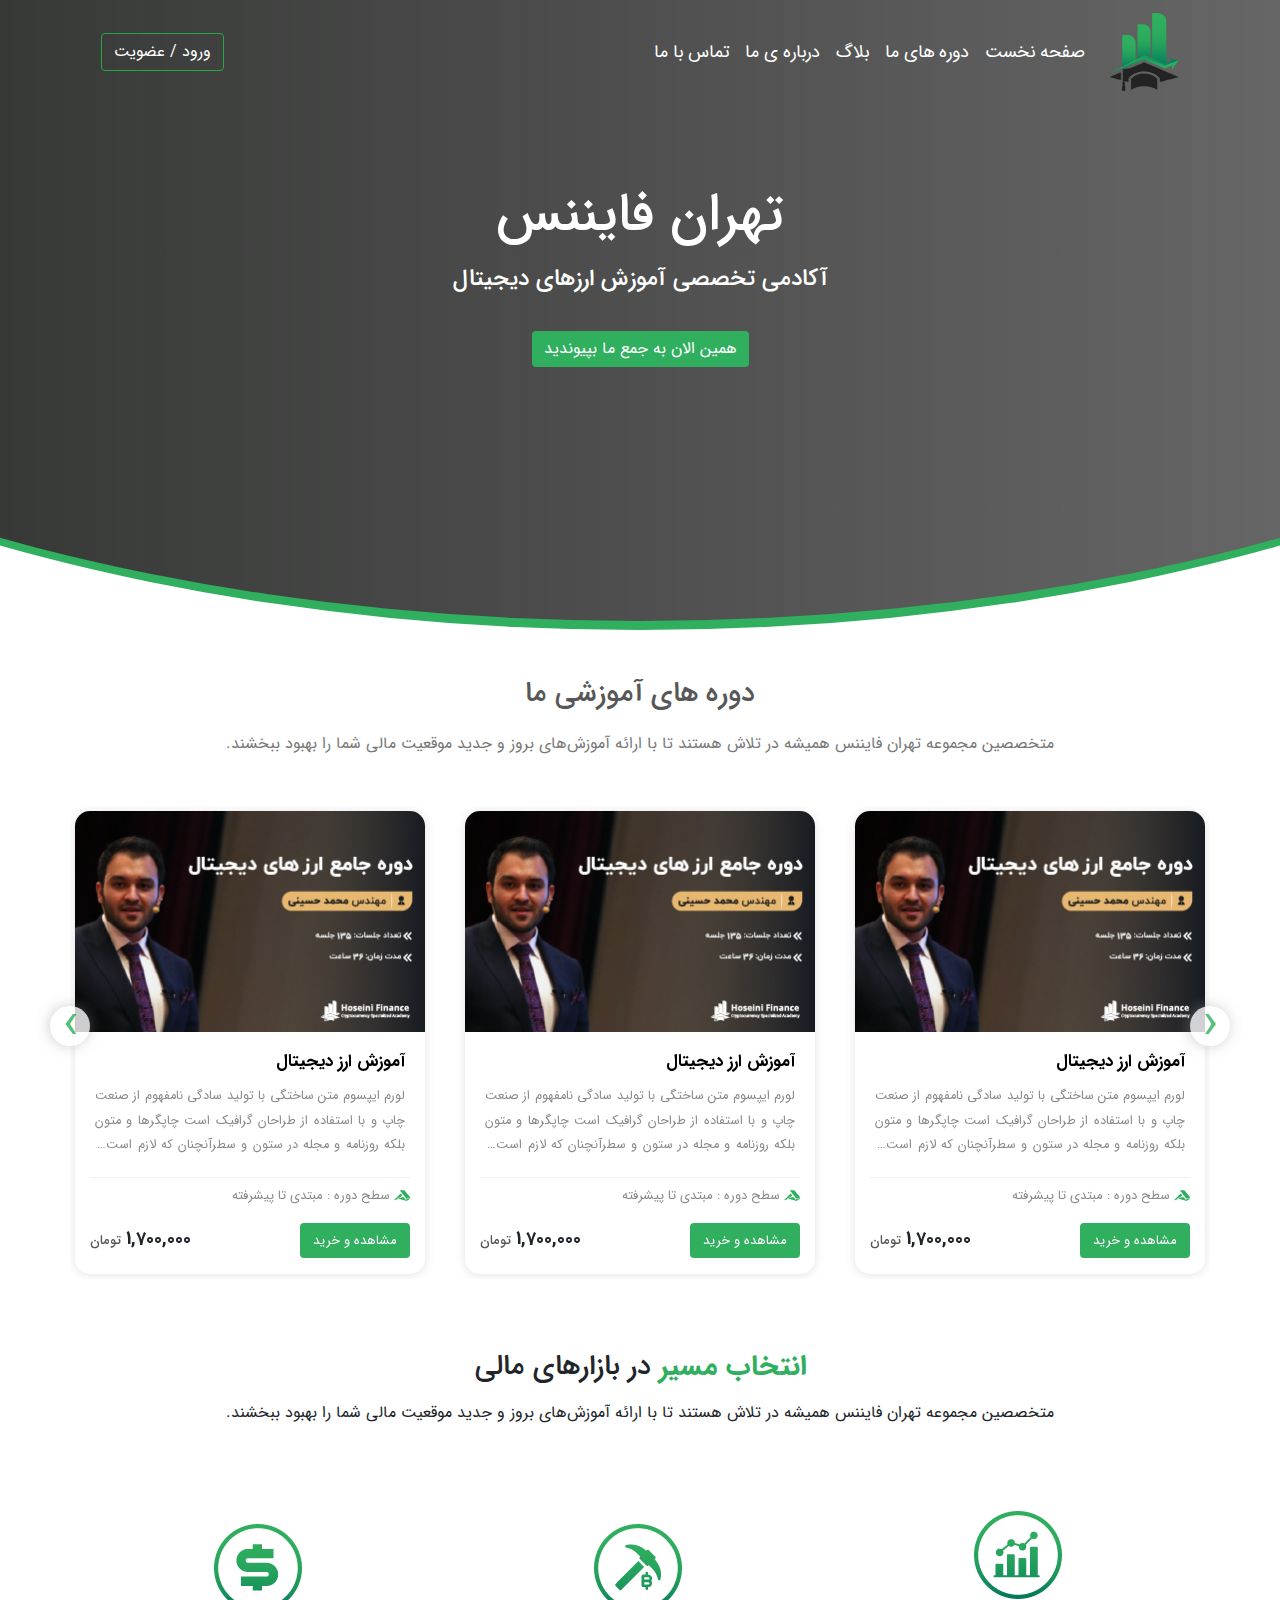
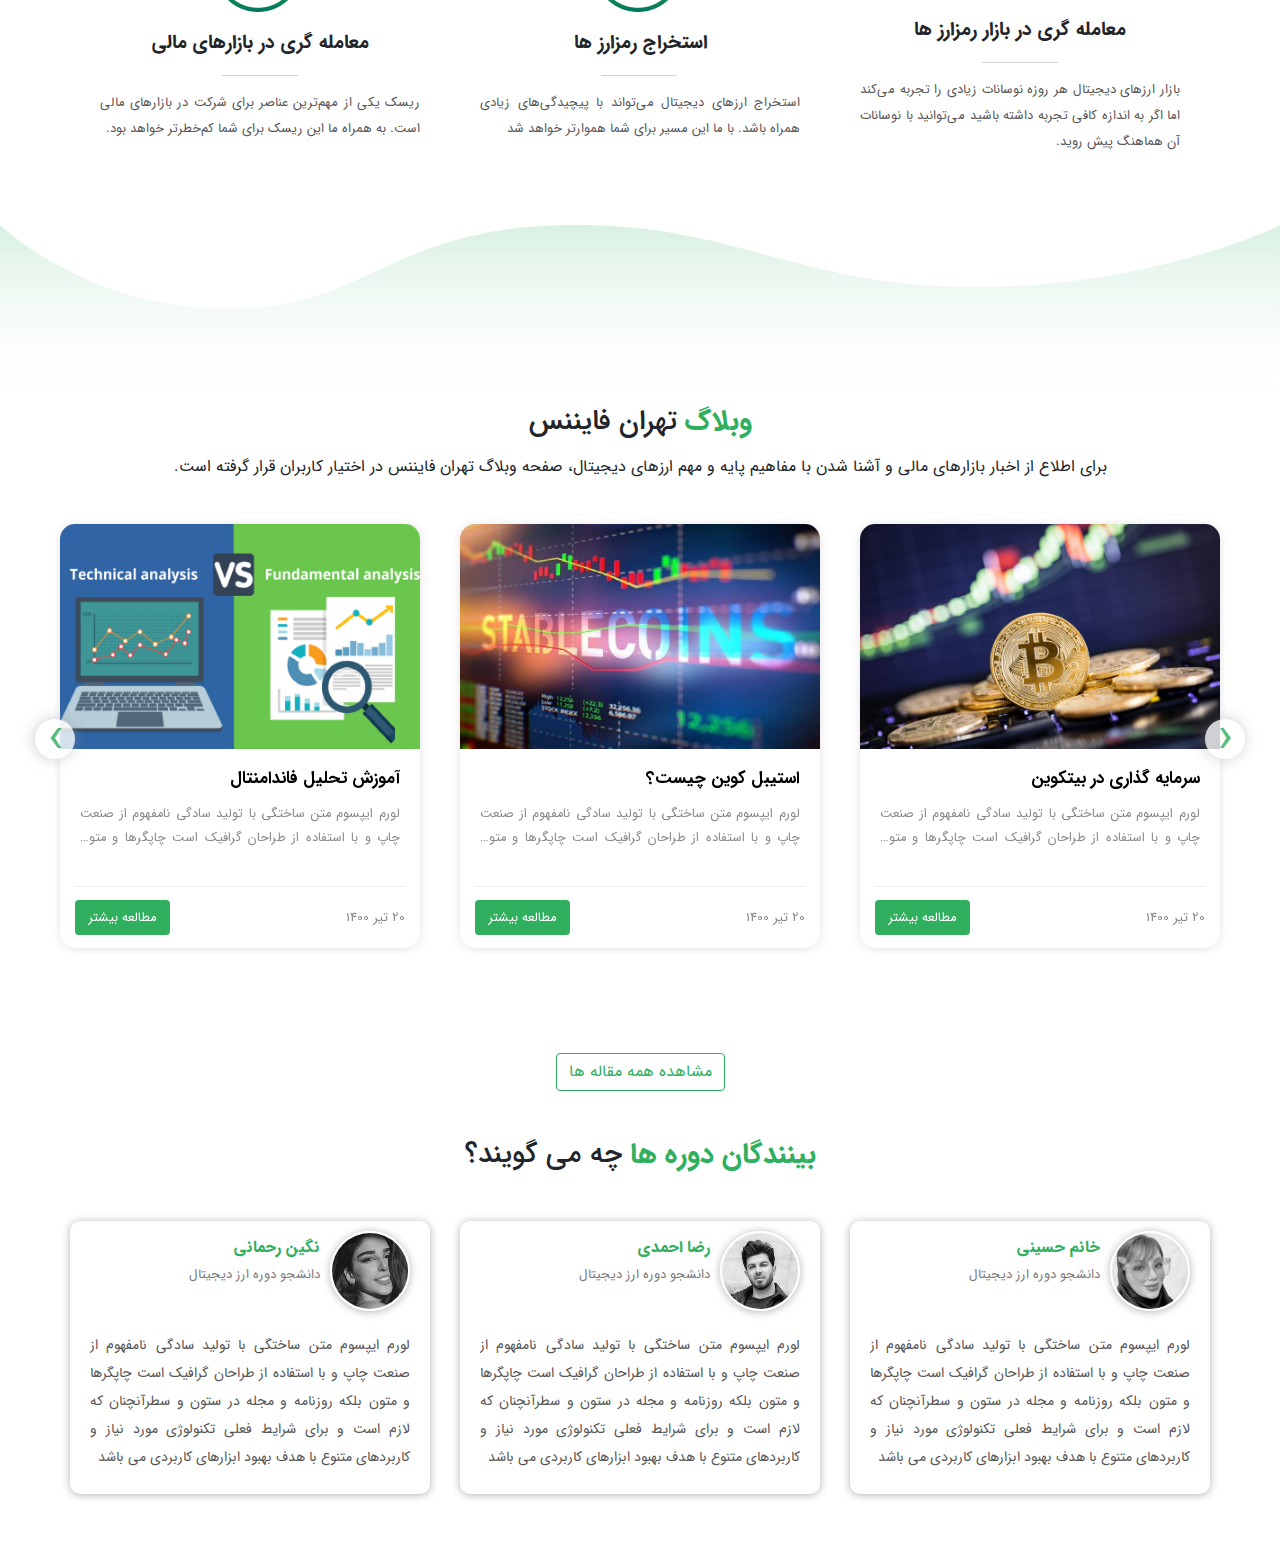
==== index.html @ 6cf9e477 "Start to Comments" ====
<!DOCTYPE html>
<html lang="fa" dir="rtl">

<head>
    <meta charset="UTF-8" />
    <meta http-equiv="X-UA-Compatible" content="IE=edge" />
    <meta name="viewport" content="width=device-width, initial-scale=1.0" />
    <title>آموزش ارزهای دیجیتال</title>

    <!-- Style Links -->
    <!-- <link rel="stylesheet" href="assets/css/min/all.min.css"> -->
    <link rel="stylesheet" href="https://cdnjs.cloudflare.com/ajax/libs/font-awesome/5.15.3/css/all.min.css"
        integrity="sha512-iBBXm8fW90+nuLcSKlbmrPcLa0OT92xO1BIsZ+ywDWZCvqsWgccV3gFoRBv0z+8dLJgyAHIhR35VZc2oM/gI1w=="
        crossorigin="anonymous" referrerpolicy="no-referrer" />
    <link rel="stylesheet" href="assets/css/min/bootstrap-rtl.min.css" />
    <link rel="stylesheet" href="assets/css/min/owl.carousel.min.css" />
    <link rel="stylesheet" href="assets/css/style.css" />
</head>

<body>
    <!-- Start Header -->

    <div class="container-fluid ">
        <div class="row">



            <header class="header">


                <div class="container">
                    <div class="row">
                        <div class="col-12">
                            <!-- Start navbar -->
                            <nav class="navbar navbar-expand-lg ">
                                <button class="navbar-toggle d-flex d-lg-none"><i
                                        class="fa fa-bars nav-toggle-icon"></i></button>
                                <a class="navbar-brand" href="#"><img src="assets/images/HeaderLogo.png" alt="logo"
                                        class="nav-logo"></a>

                                <div class="collapse navbar-collapse" id="navbarTogglerDemo03">
                                    <ul class="navbar-nav ml-auto mt-2 mt-lg-0">
                                        <li class="nav-item active">
                                            <a class="nav-link" href="#">صفحه نخست </a>
                                        </li>
                                        <li class="nav-item">
                                            <a class="nav-link" href="#">دوره های ما</a>
                                        </li>

                                        <li class="nav-item">
                                            <a class="nav-link" href="#">بلاگ</a>
                                        </li>

                                        <li class="nav-item">
                                            <a class="nav-link" href="#">درباره ی ما</a>
                                        </li>

                                        <li class="nav-item">
                                            <a class="nav-link" href="#">تماس با ما</a>
                                        </li>

                                    </ul>
                                    <form class="form-inline my-2 my-lg-0">
                                        <button class="btn btn-outline-success text-white my-2 my-sm-0"
                                            type="submit">ورود / عضویت</button>
                                    </form>
                                </div>
                            </nav>
                            <!-- End navbar -->

                            <div class="content">
                                <h1 class="header-title">تهران فایننس</h1>
                                <h3 class="header-subtitle">آکادمی تخصصی آموزش ارزهای دیجیتال</h3>
                                <button class="btn header-btn">
                                    همین الان به جمع ما بپیوندید
                                </button>
                            </div>
                        </div>
                    </div>
                </div>

            </header>

        </div>
    </div>

    <!-- End Header -->

    <!-- SideBar Start -->
    <div class="container-fluid">
        <div class="row">
            <div class="mysidebar">
                <button><i class="fa fa-times close" aria-hidden="true"></i></button>
                <div class="sidebar-img">
                    <img src="assets/images/HeaderLogo.png" alt="">
                </div>
                <h5 class="sidebar-title">تهران فایننس</h5>
                <ul>
                    <li><a href="#">خانه</a></li>
                    <li><a href="#">خانه</a></li>
                    <li><a href="#">خانه</a></li>
                    <li><a href="#">خانه</a></li>
                </ul>
            </div>
        </div>
    </div>
    <!-- SideBar End -->

    <!-- Start Posts Section -->
    <div class="container mt-5 p-5 p-lg-0">
        <div class="row">
            <div class="col-12">
                <div class="product-list-title">


                    <h3 class="section-title">دوره های آموزشی ما</h3>

                    <p class="section-subtitle">متخصصین مجموعه تهران فایننس همیشه در تلاش هستند تا با ارائه آموزش‌های
                        بروز و جدید موقعیت مالی شما را بهبود ببخشند.</p>
                </div>
            </div>
        </div>
        <div class="row">
            <div class="col-12">
                <div class="owl-carousel owl-theme">
                    <div class="item card post-card">
                        <img src="assets/images/post-img-1.jpg" class="card-img-top product-img" alt="پست 1">
                        <div class="card-body">
                            <h5 class="card-title"><a href="#">آموزش ارز دیجیتال</a></h5>
                            <p class="card-text">
                                لورم ایپسوم متن ساختگی با تولید سادگی نامفهوم از صنعت چاپ و با استفاده از طراحان گرافیک
                                است چاپگرها و متون بلکه روزنامه و مجله در ستون و سطرآنچنان که لازم است و برای شرایط فعلی
                                تکنولوژی مورد نیاز و کاربردهای متنوع با هدف بهبود ابزارهای کاربردی می باشد
                            </p>
                        </div>
                        <div class="mycard-footer">
                            <span>
                                <i class="fab fa-accusoft"></i>
                                سطح دوره : مبتدی تا پیشرفته
                            </span>
                            <div class="d-flex justify-content-between align-items-baseline mt-3">
                                <button class="btn product-btn">مشاهده و خرید</button>
                                <p class="product-price">1,700,000 <small>تومان</small></p>
                            </div>
                        </div>
                    </div>

                    <div class="item card post-card">
                        <div class="product-img">
                            <img src="assets/images/post-img-1.jpg" class="card-img-top">
                        </div>
                        <div class="card-body">
                            <h5 class="card-title"><a href="#">آموزش ارز دیجیتال</a></h5>
                            <p class="card-text">
                                لورم ایپسوم متن ساختگی با تولید سادگی نامفهوم از صنعت چاپ و با استفاده از طراحان گرافیک
                                است چاپگرها و متون بلکه روزنامه و مجله در ستون و سطرآنچنان که لازم است و برای شرایط فعلی
                                تکنولوژی مورد نیاز و کاربردهای متنوع با هدف بهبود ابزارهای کاربردی می باشد
                            </p>
                        </div>
                        <div class="mycard-footer">
                            <span>
                                <i class="fab fa-accusoft"></i>
                                سطح دوره : مبتدی تا پیشرفته
                            </span>
                            <div class="d-flex justify-content-between align-items-baseline mt-3">
                                <button class="btn product-btn">مشاهده و خرید</button>
                                <p class="product-price">1,700,000 <small>تومان</small></p>
                            </div>
                        </div>
                    </div>

                    <div class="item card post-card">
                        <img src="assets/images/post-img-1.jpg" class="card-img-top product-img" alt="پست 1">
                        <div class="card-body">
                            <h5 class="card-title"><a href="#">آموزش ارز دیجیتال</a></h5>
                            <p class="card-text">
                                لورم ایپسوم متن ساختگی با تولید سادگی نامفهوم از صنعت چاپ و با استفاده از طراحان گرافیک
                                است چاپگرها و متون بلکه روزنامه و مجله در ستون و سطرآنچنان که لازم است و برای شرایط فعلی
                                تکنولوژی مورد نیاز و کاربردهای متنوع با هدف بهبود ابزارهای کاربردی می باشد
                            </p>
                        </div>
                        <div class="mycard-footer">
                            <span>
                                <i class="fab fa-accusoft"></i>
                                سطح دوره : مبتدی تا پیشرفته
                            </span>
                            <div class="d-flex justify-content-between align-items-baseline mt-3">
                                <button class="btn product-btn">مشاهده و خرید</button>
                                <p class="product-price">1,700,000 <small>تومان</small></p>
                            </div>
                        </div>
                    </div>

                    <div class="item card post-card">
                        <img src="assets/images/post-img-1.jpg" class="card-img-top product-img" alt="پست 1">
                        <div class="card-body">
                            <h5 class="card-title"><a href="#">آموزش ارز دیجیتال</a></h5>
                            <p class="card-text">
                                لورم ایپسوم متن ساختگی با تولید سادگی نامفهوم از صنعت چاپ و با استفاده از طراحان گرافیک
                                است چاپگرها و متون بلکه روزنامه و مجله در ستون و سطرآنچنان که لازم است و برای شرایط فعلی
                                تکنولوژی مورد نیاز و کاربردهای متنوع با هدف بهبود ابزارهای کاربردی می باشد
                            </p>
                        </div>
                        <div class="mycard-footer">
                            <span>
                                <i class="fab fa-accusoft"></i>
                                سطح دوره : مبتدی تا پیشرفته
                            </span>
                            <div class="d-flex justify-content-between align-items-baseline mt-3">
                                <button class="btn product-btn">مشاهده و خرید</button>
                                <p class="product-price">1,700,000 <small>تومان</small></p>
                            </div>
                        </div>
                    </div>

                    <div class="item card post-card">
                        <img src="assets/images/post-img-1.jpg" class="card-img-top product-img" alt="پست 1">
                        <div class="card-body">
                            <h5 class="card-title"><a href="#">آموزش ارز دیجیتال</a></h5>
                            <p class="card-text">
                                لورم ایپسوم متن ساختگی با تولید سادگی نامفهوم از صنعت چاپ و با استفاده از طراحان گرافیک
                                است چاپگرها و متون بلکه روزنامه و مجله در ستون و سطرآنچنان که لازم است و برای شرایط فعلی
                                تکنولوژی مورد نیاز و کاربردهای متنوع با هدف بهبود ابزارهای کاربردی می باشد
                            </p>
                        </div>
                        <div class="mycard-footer">
                            <span>
                                <i class="fab fa-accusoft"></i>
                                سطح دوره : مبتدی تا پیشرفته
                            </span>
                            <div class="d-flex justify-content-between align-items-baseline mt-3">
                                <button class="btn product-btn">مشاهده و خرید</button>
                                <p class="product-price">1,700,000 <small>تومان</small></p>
                            </div>
                        </div>
                    </div>

                </div>
            </div>
        </div>
    </div>
    <!-- End Posts Section -->

    <!-- Start FinanceSteps -->
    <div class="finance-steps mt-5">
        <div class="container p-5 p-lg-0">
            <div class="row">

                <div class="col-12 text-center">
                    <h3 class="section-title"><strong>انتخاب مسیر</strong> در بازارهای مالی</h3>

                    <p class="section-subtitle mt-3">متخصصین مجموعه تهران فایننس همیشه در تلاش هستند تا با ارائه
                        آموزش‌های بروز و جدید موقعیت مالی شما را بهبود ببخشند.</p>
                </div>
            </div>
            <div class="row steps">
                <div class="col-md-4 step">
                    <div class="step-img">
                        <img src="assets/images/transaction_1.png" alt="">
                    </div>
                    <h5 class="step-title">معامله گری در بازار رمزارز ها</h5>
                    <span class="step-caption">بازار ارزهای دیجیتال هر روزه نوسانات زیادی را تجربه می‌کند اما اگر به
                        اندازه کافی تجربه داشته باشید می‌توانید با نوسانات آن هماهنگ پیش روید.</span>
                </div>

                <div class="col-md-4 step">
                    <div class="step-img">
                        <img src="assets/images/pick_1.png" alt="">
                    </div>
                    <h5 class="step-title">استخراج رمزارز ها</h5>
                    <span class="step-caption">
                        استخراج ارزهای دیجیتال می‌تواند با پیچیدگی‌های زیادی همراه باشد. با ما این مسیر برای شما هموارتر
                        خواهد شد

                    </span>
                </div>

                <div class="col-md-4 step">
                    <div class="step-img">
                        <img src="assets/images/euro_1.png" alt="">
                    </div>
                    <h5 class="step-title">معامله گری در بازارهای مالی</h5>
                    <span class="step-caption">
                        ریسک یکی از مهم‌ترین عناصر برای شرکت در بازارهای مالی است. به همراه ما این ریسک برای شما
                        کم‌خطرتر خواهد بود.

                    </span>
                </div>


            </div>
        </div>
    </div>
    <!-- End FinanceSteps -->

    <!-- Start Blog Section -->
    <div class="container-fluid blog-section">
        <img src="assets/images/wave.png" class="wave" alt="">

        <div class="container p-5 p-lg-0">
            <div class="row">

                <div class="col-12 text-center">
                    <h3 class="section-title"><strong>وبلاگ</strong> تهران فایننس</h3>

                    <p class="section-subtitle mt-3">
                        برای اطلاع از اخبار بازارهای مالی و آشنا شدن با مفاهیم پایه و مهم ارزهای دیجیتال، صفحه وبلاگ
                        تهران فایننس در اختیار کاربران قرار گرفته است.



                    </p>
                </div>

                <div class="owl-carousel owl-theme mt-4">
                    <div class="item card post-card">
                        <img src="assets/images/blog-img-1.jpg" class="card-img-top product-img" alt="پست 1">
                        <div class="card-body">
                            <h5 class="card-title"><a href="#">سرمایه گذاری در بیتکوین</a></h5>
                            <p class="blog-text">
                                لورم ایپسوم متن ساختگی با تولید سادگی نامفهوم از صنعت چاپ و با استفاده از طراحان گرافیک
                                است چاپگرها و متون بلکه روزنامه و مجله در ستون و سطرآنچنان که لازم است و برای شرایط فعلی
                                تکنولوژی مورد نیاز و کاربردهای متنوع با هدف بهبود ابزارهای کاربردی می باشد
                            </p>
                        </div>
                        <div class="mycard-footer">
                            <span>

                                <div class="d-flex justify-content-between align-items-baseline my-2">
                                    <span>20 تیر 1400</span>
                                    <button class="btn product-btn">مطالعه بیشتر</button>

                                </div>
                        </div>
                    </div>

                    <div class="item card post-card">
                        <img src="assets/images/blog-img-2.jpg" class="card-img-top product-img" alt="پست 1">
                        <div class="card-body">
                            <h5 class="card-title"><a href="#">استیبل کوین چیست؟</a></h5>
                            <p class="blog-text">
                                لورم ایپسوم متن ساختگی با تولید سادگی نامفهوم از صنعت چاپ و با استفاده از طراحان گرافیک
                                است چاپگرها و متون بلکه روزنامه و مجله در ستون و سطرآنچنان که لازم است و برای شرایط فعلی
                                تکنولوژی مورد نیاز و کاربردهای متنوع با هدف بهبود ابزارهای کاربردی می باشد
                            </p>
                        </div>
                        <div class="mycard-footer">
                            <span>

                                <div class="d-flex justify-content-between align-items-baseline my-2">
                                    <span>20 تیر 1400</span>
                                    <button class="btn product-btn">مطالعه بیشتر</button>

                                </div>
                        </div>
                    </div>

                    <div class="item card post-card">
                        <img src="assets/images/blog-img-2.png" class="card-img-top product-img" alt="پست 1">
                        <div class="card-body">
                            <h5 class="card-title"><a href="#">آموزش تحلیل فاندامنتال</a></h5>
                            <p class="blog-text">
                                لورم ایپسوم متن ساختگی با تولید سادگی نامفهوم از صنعت چاپ و با استفاده از طراحان گرافیک
                                است چاپگرها و متون بلکه روزنامه و مجله در ستون و سطرآنچنان که لازم است و برای شرایط فعلی
                                تکنولوژی مورد نیاز و کاربردهای متنوع با هدف بهبود ابزارهای کاربردی می باشد
                            </p>
                        </div>
                        <div class="mycard-footer">
                            <span>

                                <div class="d-flex justify-content-between align-items-baseline my-2">
                                    <span>20 تیر 1400</span>
                                    <button class="btn product-btn">مطالعه بیشتر</button>

                                </div>
                        </div>
                    </div>


                </div>
                <button class="btn second-btn mr-auto mt-0 ml-auto">مشاهده همه مقاله ها</button>

            </div>
        </div>
    </div>
    <!-- End Blog Section -->

    <div class="container my-5 p-3 p-md-0">
        <div class="row">
            <div class="col-12 text-center">
                <h3 class="section-title mb-5"><strong>بینندگان دوره ها</strong> چه می گویند؟</h3>
            </div>
        </div>
            <div class="row">

                <div class="col-md-4 mb-3">
                    <div class="products-comment">
                        <div class="products-comment-header">
                            <img src="assets/images/viewers2.jpg" class="product-comment-img" alt="">
                           <div>
                            <p class="products-comment-title">خانم حسینی</p>
                            <p class="products-comment-subtitle">دانشجو دوره ارز دیجیتال</p>
                           </div>
                        </div>
                        <div class="products-comment-body">
                            <p class="products-comment-text">
                                لورم ایپسوم متن ساختگی با تولید سادگی نامفهوم از صنعت چاپ و با استفاده از طراحان گرافیک است چاپگرها و متون بلکه روزنامه و مجله در ستون و سطرآنچنان که لازم است و برای شرایط فعلی تکنولوژی مورد نیاز و کاربردهای متنوع با هدف بهبود ابزارهای کاربردی می باشد
                            </p>
                        </div>
                    </div>
                </div>
                
                <div class="col-md-4 mb-3">
                    <div class="products-comment">
                        <div class="products-comment-header">
                            <img src="assets/images/viewers3.jpg" class="product-comment-img" alt="">
                           <div>
                            <p class="products-comment-title">رضا احمدی</p>
                            <p class="products-comment-subtitle">دانشجو دوره ارز دیجیتال</p>
                           </div>
                        </div>
                        <div class="products-comment-body">
                            <p class="products-comment-text">
                                لورم ایپسوم متن ساختگی با تولید سادگی نامفهوم از صنعت چاپ و با استفاده از طراحان گرافیک است چاپگرها و متون بلکه روزنامه و مجله در ستون و سطرآنچنان که لازم است و برای شرایط فعلی تکنولوژی مورد نیاز و کاربردهای متنوع با هدف بهبود ابزارهای کاربردی می باشد
                            </p>
                        </div>
                    </div>
                </div>

                <div class="col-md-4 mb-3">
                    <div class="products-comment">
                        <div class="products-comment-header">
                            <img src="assets/images/viewers1.jpg" class="product-comment-img" alt="">
                           <div>
                            <p class="products-comment-title">نگین رحمانی</p>
                            <p class="products-comment-subtitle">دانشجو دوره ارز دیجیتال</p>
                           </div>
                        </div>
                        <div class="products-comment-body">
                            <p class="products-comment-text">
                                لورم ایپسوم متن ساختگی با تولید سادگی نامفهوم از صنعت چاپ و با استفاده از طراحان گرافیک است چاپگرها و متون بلکه روزنامه و مجله در ستون و سطرآنچنان که لازم است و برای شرایط فعلی تکنولوژی مورد نیاز و کاربردهای متنوع با هدف بهبود ابزارهای کاربردی می باشد
                            </p>
                        </div>
                    </div>
                </div>
                

            </div>
           
        
    </div>

    <!-- Script Files -->

    <script src="assets/js/all.min.js" />
    <script src="https://cdn.jsdelivr.net/npm/popper.js@1.16.1/dist/umd/popper.min.js" integrity="sha384-9/reFTGAW83EW2RDu2S0VKaIzap3H66lZH81PoYlFhbGU+6BZp6G7niu735Sk7lN" crossorigin="anonymous">
    </script>
    <script src="https://cdnjs.cloudflare.com/ajax/libs/jquery/3.6.0/jquery.min.js"
        integrity="sha512-894YE6QWD5I59HgZOGReFYm4dnWc1Qt5NtvYSaNcOP+u1T9qYdvdihz0PPSiiqn/+/3e7Jo4EaG7TubfWGUrMQ=="
        crossorigin="anonymous" referrerpolicy="no-referrer"></script>
    <script src="assets/js/owl.carousel.min.js"></script>
    <script src="assets/js/script.js"></script>
    <script src="assets/js/bootstrap.min.js" />
    </body>
</html>
---- assets/css/style.css ----
@import url(../assets/fonts/fontiran.css);
.header {
  position: relative;
  width: 100%;
  height: 70vh;
  overflow: hidden;
  color: #fff;
}

.header::before {
  content: '';
  position: absolute;
  top: 0;
  left: 0;
  width: 100%;
  height: 100%;
  background: -webkit-gradient(linear, left top, right top, from(#020024), color-stop(2%, rgba(24, 26, 24, 0.955)), to(rgba(26, 27, 26, 0.573))), url("http://trainbit.com/files/8866581484/header.jpg") center center no-repeat;
  background: linear-gradient(90deg, #020024 0%, rgba(24, 26, 24, 0.955) 2%, rgba(26, 27, 26, 0.573) 100%), url("http://trainbit.com/files/8866581484/header.jpg") center center no-repeat;
  background-size: cover;
  background-repeat: no-repeat;
  background-position: center;
  border-radius: 0 0 50% 50%/ 0 0 100% 100%;
  -webkit-transform: scaleX(2);
          transform: scaleX(2);
  border-bottom: 9px solid #30AF5E;
}

.header .navbar .navbar-toggle {
  background-color: transparent;
  color: #fff;
  border: none;
  -webkit-box-shadow: none;
          box-shadow: none;
}

.header .navbar .navbar-brand {
  color: #30AF5E;
  font-weight: 700;
}

.header .navbar .navbar-brand .nav-logo {
  width: 70px;
  height: auto;
}

.header .navbar .nav-link {
  color: #fff !important;
  font-size: 18px !important;
  -webkit-transition: color .3s ease !important;
  transition: color .3s ease !important;
}

.header .navbar .nav-link:hover {
  color: #30AF5E !important;
}

.header .content {
  position: relative;
  z-index: 1;
  margin: 80px auto;
  max-width: 900px;
  text-align: center;
}

.header .header-title {
  font-size: 53px;
  margin-bottom: 18px;
}

.header .header-subtitle {
  font-size: 23px;
  margin-bottom: 18px;
}

.header .header-btn {
  background-color: #30AF5E;
  border: none;
  color: #fff;
  margin-top: 20px;
  -webkit-transition: color .3s linear;
  transition: color .3s linear;
}

.header .header-btn:active {
  -webkit-transform: scale(0.98);
          transform: scale(0.98);
}

.header .header-btn:focus {
  outline: none;
  -webkit-box-shadow: none;
          box-shadow: none;
}

.header .header-btn:hover {
  background-color: #20964b;
}

.mysidebar {
  width: 250px;
  height: 100vh;
  background-color: #575757;
  position: absolute;
  top: 0;
  right: 0;
  z-index: 99;
  -webkit-transition: visibility .4s linear;
  transition: visibility .4s linear;
  visibility: hidden;
}

.mysidebar button {
  background-color: transparent;
  border: none;
  outline: none;
  display: block;
  text-align: left;
  margin-bottom: 30px;
  margin-right: auto;
  padding: 20px;
  position: absolute;
  left: 0px;
}

.mysidebar button .close {
  color: #fff;
}

.mysidebar .sidebar-img {
  width: 70px;
  height: auto;
  text-align: center;
  margin: 0 auto;
}

.mysidebar .sidebar-img img {
  width: 100%;
}

.mysidebar .sidebar-title {
  color: #fff;
  font-size: 16px;
  text-align: center;
  margin-top: 20px;
}

.mysidebar ul {
  margin-top: 20px;
}

.mysidebar ul li {
  padding: 10px;
  border-bottom: 1px solid #797979;
  -webkit-transition: background-color .3s linear;
  transition: background-color .3s linear;
}

.mysidebar ul li:hover {
  background-color: gray;
}

.mysidebar ul li a {
  color: #fff;
  text-decoration: none;
  display: block;
}

.mysidebar ul li:last-child {
  border: none;
}

@media screen and (max-width: 768px) {
  .header::before {
    -webkit-transform: scaleX(2.9);
            transform: scaleX(2.9);
  }
}

.post-card {
  border-radius: 15px;
  overflow: hidden;
  border: none;
  -webkit-box-shadow: 0px 1px 10px rgba(97, 97, 97, 0.18);
          box-shadow: 0px 1px 10px rgba(97, 97, 97, 0.18);
  margin: 5px;
}

.post-card .product-img img {
  position: relative;
}

.post-card .product-img img::before {
  content: '';
  position: absolute;
  width: 100%;
  height: 100%;
  background-color: #30AF5E;
}

.post-card .card-title {
  font-size: 17px;
  font-weight: 700;
}

.post-card .card-title a {
  -webkit-transition: color .3s ease;
  transition: color .3s ease;
  overflow: hidden;
  display: -webkit-box;
  -webkit-line-clamp: 1;
  -webkit-box-orient: vertical;
}

.post-card .card-title a:hover {
  color: #30AF5E;
}

.post-card .card-text {
  color: #8a8a8a;
  font-size: 12.8px;
  font-weight: 400;
  text-align: justify;
  line-height: 1.9;
  overflow: hidden;
  display: -webkit-box;
  -webkit-line-clamp: 3;
  -webkit-box-orient: vertical;
}

.post-card .blog-text {
  color: #8a8a8a;
  font-size: 12.8px;
  font-weight: 400;
  text-align: justify;
  line-height: 1.9;
  overflow: hidden;
  display: -webkit-box;
  -webkit-line-clamp: 2;
  -webkit-box-orient: vertical;
}

.post-card .mycard-footer {
  background-color: transparent;
  margin: 0 15px;
  border-top: 1px solid #efefef;
  padding: 5px 0;
}

.post-card .mycard-footer span {
  margin-right: 0;
  padding: 0;
  color: #8a8a8a;
  font-size: 13px;
  font-weight: 400;
}

.post-card .mycard-footer span svg {
  color: #30AF5E;
  vertical-align: -3px;
}

.post-card .mycard-footer .product-btn {
  background-color: #30AF5E;
  color: #fff;
  font-size: 13px;
  height: 35px;
}

.post-card .mycard-footer .product-btn:hover {
  background-color: #1d8944 !important;
}

.post-card .mycard-footer .product-price {
  font-size: 18px;
  font-weight: 700;
}

.post-card .mycard-footer .product-price small {
  font-size: 12.9px;
  color: #575757;
  font-weight: 500;
}

.owl-carousel .owl-dots.disabled, .owl-carousel .owl-nav.disabled {
  display: -webkit-box;
  display: -ms-flexbox;
  display: flex;
  -webkit-box-pack: justify;
      -ms-flex-pack: justify;
          justify-content: space-between;
  color: #30AF5E;
  width: 50px;
  height: 50px;
  border-radius: 50%;
}

.owl-carousel .owl-nav button {
  width: 40px;
  height: 40px;
  border-radius: 50%;
  display: -webkit-box;
  display: -ms-flexbox;
  display: flex;
  -webkit-box-pack: center;
      -ms-flex-pack: center;
          justify-content: center;
  -webkit-box-align: center;
      -ms-flex-align: center;
          align-items: center;
  opacity: .8;
}

.owl-carousel .owl-nav button.owl-next {
  position: absolute;
  left: -20px;
  top: 200px;
  font-size: 50px;
  background-color: #fff;
  -webkit-box-shadow: -1px 0px 13px 1px rgba(153, 153, 153, 0.71);
  box-shadow: -1px 0px 13px 1px rgba(153, 153, 153, 0.51);
  color: #30AF5E;
}

.owl-carousel .owl-nav button.owl-prev {
  position: absolute;
  right: -20px;
  top: 200px;
  font-size: 50px;
  background-color: #fff;
  -webkit-box-shadow: -1px 0px 13px 1px rgba(153, 153, 153, 0.71);
  box-shadow: -1px 0px 13px 1px rgba(153, 153, 153, 0.51);
  color: #30AF5E;
}

.section-title strong {
  color: #30AF5E !important;
}

.steps {
  margin: 40px 0;
}

.steps .step {
  text-align: center;
  display: -webkit-box;
  display: -ms-flexbox;
  display: flex;
  -webkit-box-orient: vertical;
  -webkit-box-direction: normal;
      -ms-flex-direction: column;
          flex-direction: column;
  -webkit-box-pack: center;
      -ms-flex-pack: center;
          justify-content: center;
  -webkit-box-align: center;
      -ms-flex-align: center;
          align-items: center;
  border-radius: 10px;
  padding: 30px;
}

.steps .step .step-img {
  width: 84px;
  height: auto;
  text-align: center;
  margin-bottom: 20px;
  -webkit-transition: -webkit-transform .3s linear;
  transition: -webkit-transform .3s linear;
  transition: transform .3s linear;
  transition: transform .3s linear, -webkit-transform .3s linear;
}

.steps .step .step-img img {
  text-align: center;
}

.steps .step .step-title {
  font-weight: 700;
  position: relative;
  height: 50px;
  font-size: 19px;
}

.steps .step .step-title::after {
  content: '';
  width: 76px;
  height: 1px;
  background-color: #d3d3d3;
  position: absolute;
  top: 43px;
  left: 30px;
  right: 30px;
  margin: 0 auto;
  -webkit-transition: all .3s ease;
  transition: all .3s ease;
}

.steps .step .step-caption {
  font-size: 13px;
  font-weight: 400;
  line-height: 2;
  color: #575757;
  text-align: justify;
}

.steps .step:hover .step-img {
  -webkit-transform: scale(1.09);
          transform: scale(1.09);
}

.steps .step:hover .step-title::after {
  width: 95px;
  background-color: #30AF5E;
}

.blog-section {
  position: relative;
  padding: 0;
}

.blog-section::before {
  content: '';
  position: absolute;
  width: 100%;
  height: auto;
  background-image: url("../assets/images/wave.png");
  top: 0;
}

.blog-section .wave {
  width: 100%;
  padding: 0;
  margin: 0;
  -webkit-animation: wave-one 2s linear infinite;
          animation: wave-one 2s linear infinite;
}

@-webkit-keyframes wave-one {
  0% {
    -webkit-transform: translateX(50deg);
            transform: translateX(50deg);
  }
  100% {
    -webkit-transform: translateX(0deg);
            transform: translateX(0deg);
  }
}

@keyframes wave-one {
  0% {
    -webkit-transform: translateX(50deg);
            transform: translateX(50deg);
  }
  100% {
    -webkit-transform: translateX(0deg);
            transform: translateX(0deg);
  }
}

.products-comment {
  border-radius: 10px;
  -webkit-box-shadow: 0px 1px 8px rgba(0, 0, 0, 0.3);
          box-shadow: 0px 1px 8px rgba(0, 0, 0, 0.3);
  padding: 10px 20px;
  min-height: 273px;
  max-height: 273px;
}

.products-comment .products-comment-header {
  display: -webkit-box;
  display: -ms-flexbox;
  display: flex;
  -webkit-box-orient: horizontal;
  -webkit-box-direction: normal;
      -ms-flex-direction: row;
          flex-direction: row;
}

.products-comment .products-comment-header .product-comment-img {
  width: 80px;
  height: 80px;
  border-radius: 50%;
  border: 2px solid #fff;
  margin-left: 10px;
  -webkit-filter: grayscale(100%);
          filter: grayscale(100%);
  -webkit-box-shadow: 0px 1px 8px rgba(0, 0, 0, 0.3);
          box-shadow: 0px 1px 8px rgba(0, 0, 0, 0.3);
}

.products-comment .products-comment-header .products-comment-title {
  width: 100%;
  color: #30AF5E;
  font-weight: 700;
  font-size: 16px;
  margin: 5px 0 5px 0;
}

.products-comment .products-comment-header .products-comment-subtitle {
  color: #797979;
  font-size: 13px;
}

.products-comment .products-comment-body {
  margin-top: 20px;
}

.products-comment .products-comment-body .products-comment-text {
  font-size: 14px;
  color: #575757;
  text-align: justify;
  line-height: 2;
  overflow: hidden;
  display: -webkit-box;
  -webkit-line-clamp: 5;
  -webkit-box-orient: vertical;
}

@font-face {
  font-family: IRANSans;
  font-style: normal;
  font-weight: 900;
  src: url("../fonts/eot/IRANSansWeb(FaNum)_Black.eot");
  src: url("../fonts/eot/IRANSansWeb(FaNum)_Black.eot?#iefix") format("embedded-opentype"), url("../fonts/woff2/IRANSansWeb(FaNum)_Black.woff2") format("woff2"), url("../fonts/woff/IRANSansWeb(FaNum)_Black.woff") format("woff"), url("../fonts/ttf/IRANSansWeb(FaNum)_Black.ttf") format("truetype");
}

@font-face {
  font-family: IRANSans;
  font-style: normal;
  font-weight: bold;
  src: url("../fonts/eot/IRANSansWeb(FaNum)_Bold.eot");
  src: url("../fonts/eot/IRANSansWeb(FaNum)_Bold.eot?#iefix") format("embedded-opentype"), url("../fonts/woff2/IRANSansWeb(FaNum)_Bold.woff2") format("woff2"), url("../fonts/woff/IRANSansWeb(FaNum)_Bold.woff") format("woff"), url("../fonts/ttf/IRANSansWeb(FaNum)_Bold.ttf") format("truetype");
}

@font-face {
  font-family: IRANSans;
  font-style: normal;
  font-weight: 500;
  src: url("../fonts/eot/IRANSansWeb(FaNum)_Medium.eot");
  src: url("../fonts/eot/IRANSansWeb(FaNum)_Medium.eot?#iefix") format("embedded-opentype"), url("../fonts/woff2/IRANSansWeb(FaNum)_Medium.woff2") format("woff2"), url("../fonts/woff/IRANSansWeb(FaNum)_Medium.woff") format("woff"), url("../fonts/ttf/IRANSansWeb(FaNum)_Medium.ttf") format("truetype");
}

@font-face {
  font-family: IRANSans;
  font-style: normal;
  font-weight: 300;
  src: url("../fonts/eot/IRANSansWeb(FaNum)_Light.eot");
  src: url("../fonts/eot/IRANSansWeb(FaNum)_Light.eot?#iefix") format("embedded-opentype"), url("../fonts/woff2/IRANSansWeb(FaNum)_Light.woff2") format("woff2"), url("../fonts/woff/IRANSansWeb(FaNum)_Light.woff") format("woff"), url("../fonts/ttf/IRANSansWeb(FaNum)_Light.ttf") format("truetype");
}

@font-face {
  font-family: IRANSans;
  font-style: normal;
  font-weight: 200;
  src: url("../fonts/eot/IRANSansWeb(FaNum)_UltraLight.eot");
  src: url("../fonts/eot/IRANSansWeb(FaNum)_UltraLight.eot?#iefix") format("embedded-opentype"), url("../fonts/woff2/IRANSansWeb(FaNum)_UltraLight.woff2") format("woff2"), url("../fonts/woff/IRANSansWeb(FaNum)_UltraLight.woff") format("woff"), url("../fonts/ttf/IRANSansWeb(FaNum)_UltraLight.ttf") format("truetype");
}

@font-face {
  font-family: IRANSans;
  font-style: normal;
  font-weight: normal;
  src: url("../fonts/eot/IRANSansWeb(FaNum).eot");
  src: url("../fonts/eot/IRANSansWeb(FaNum).eot?#iefix") format("embedded-opentype"), url("../fonts/woff2/IRANSansWeb(FaNum).woff2") format("woff2"), url("../fonts/woff/IRANSansWeb(FaNum).woff") format("woff"), url("../fonts/ttf/IRANSansWeb(FaNum).ttf") format("truetype");
}

::-moz-selection {
  color: #fff;
  background: #30AF5E;
}

::selection {
  color: #fff;
  background: #30AF5E;
}

a {
  text-decoration: none !important;
  color: #000;
}

ul, li {
  list-style-type: none;
  margin: 0;
  padding: 0;
}

body {
  font-family: 'IRANSans';
  direction: rtl;
  margin: 0;
  padding: 0;
  -webkit-box-sizing: border-box;
          box-sizing: border-box;
  position: relative;
}

.product-list-title {
  margin-bottom: 50px;
}

.product-list-title::before {
  content: '';
  background: url("https://www.hoseinifinance.com/_next/static/media/Repeat-Grid.c0b804311c3c0efe023f85d7a763e90e.png");
  position: absolute;
  width: 70px;
  height: 70px;
  bottom: 40px;
  right: 400px;
  opacity: .6;
}

.product-list-title .section-title {
  text-align: center;
  margin: 0 auto;
  color: #575757;
  display: block;
  position: relative;
  font-size: 28px;
  max-width: 450px;
}

.product-list-title .section-subtitle {
  text-align: center;
  margin: 20px 0 20px 0;
  color: #797979;
}

.main-btn {
  background-color: #30AF5E;
  color: #fff;
}

.second-btn {
  background-color: #fff;
  border: 1px solid #30AF5E;
  color: #30AF5E;
}

.second-btn:hover {
  background-color: #30AF5E;
  color: #fff;
}

button {
  outline: none !important;
  -webkit-box-shadow: none;
          box-shadow: none;
}

button:focus {
  outline: none !important;
  -webkit-box-shadow: none;
          box-shadow: none;
}
/*# sourceMappingURL=style.css.map */
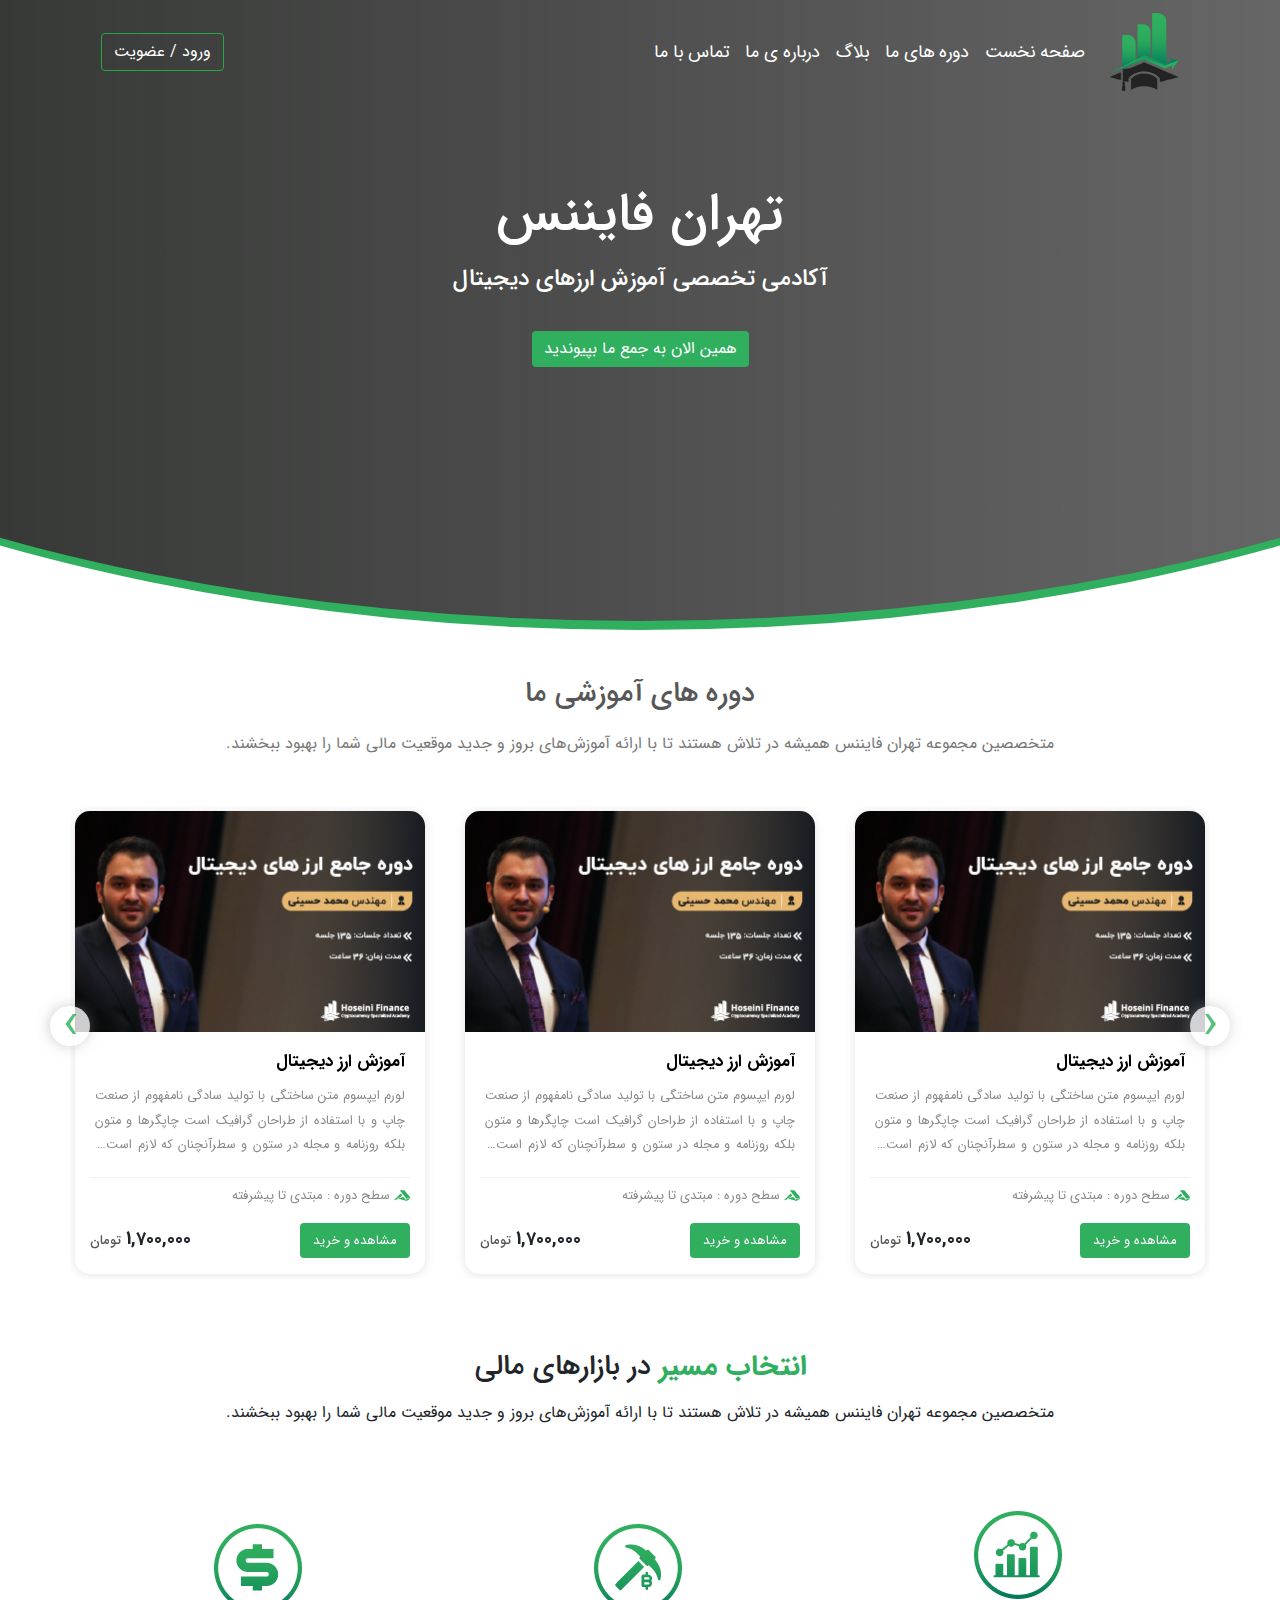
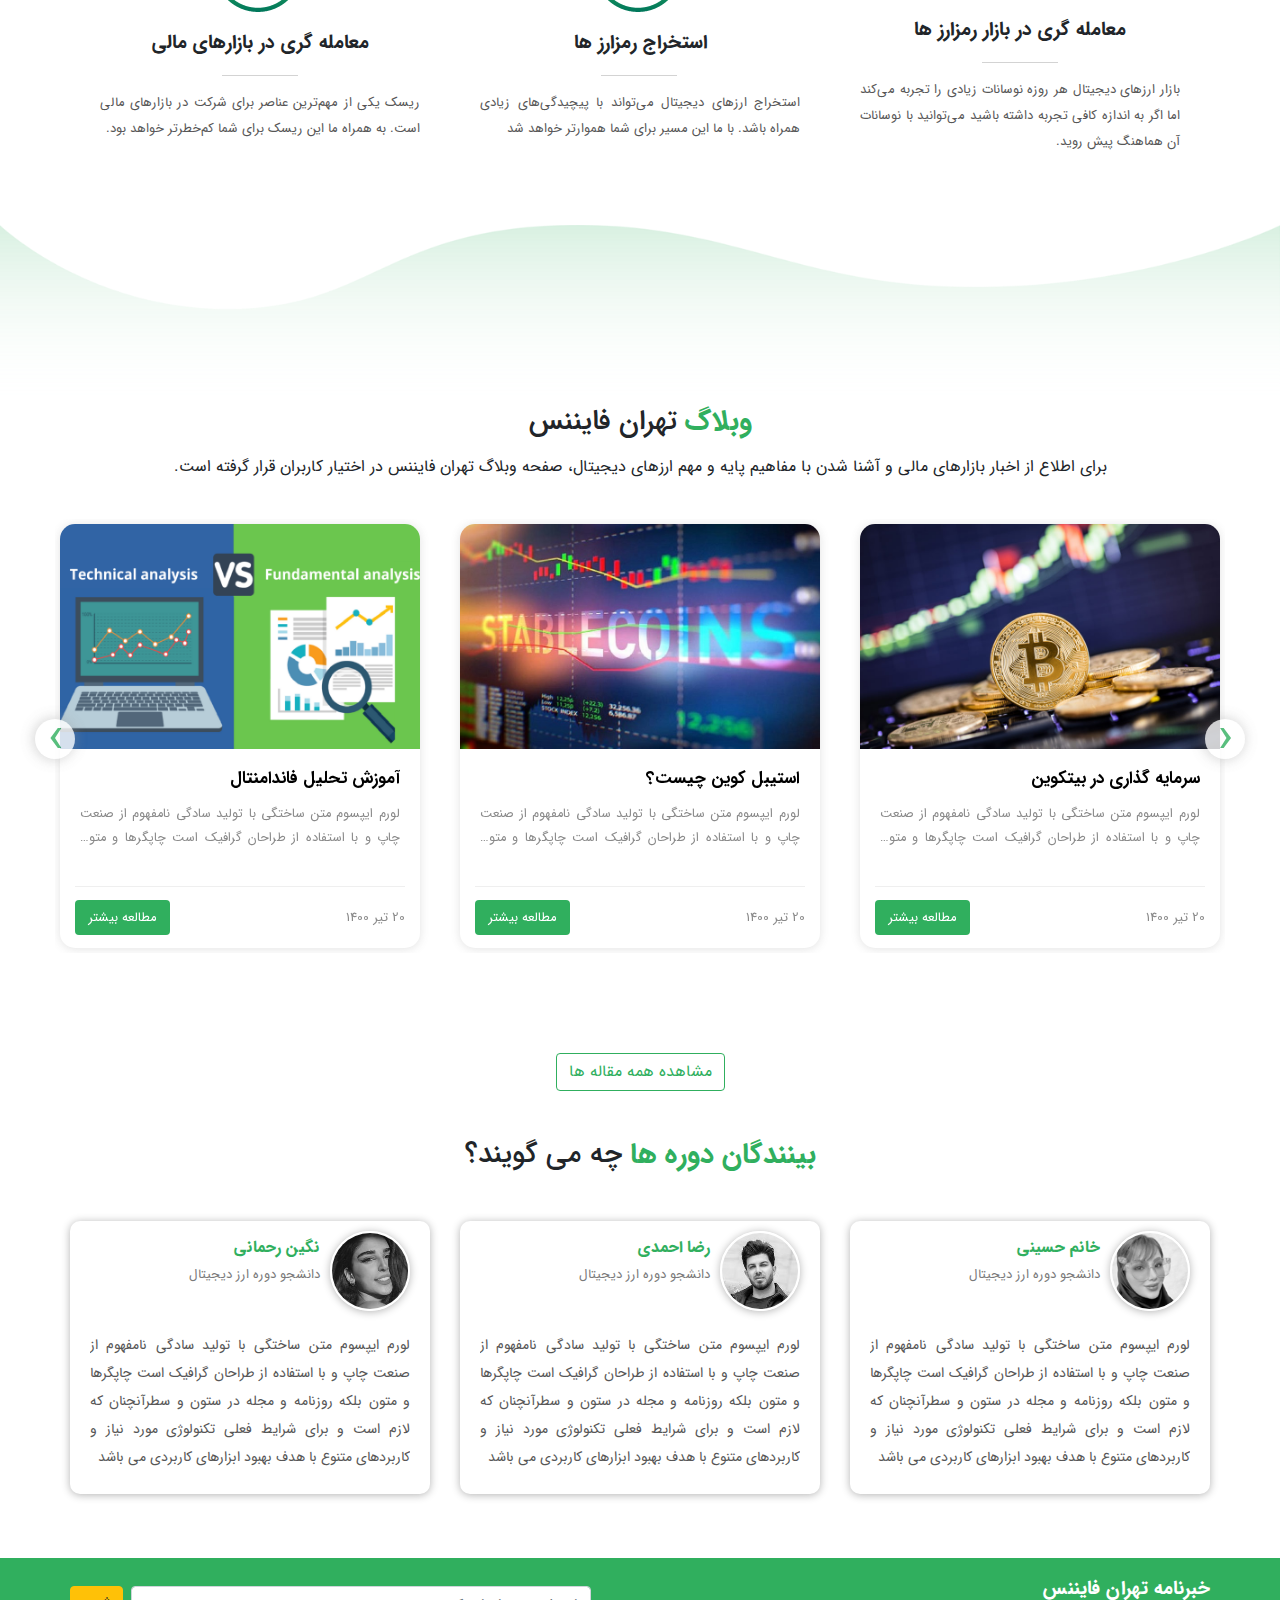
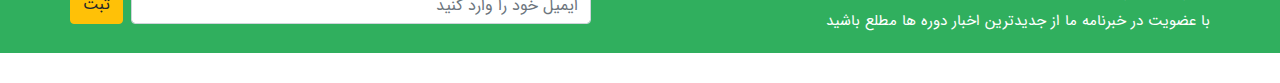
==== commit 16990bbf: "NewsLetter added" ====
--- a/index.html
+++ b/index.html
@@ -385,7 +385,8 @@
     </div>
     <!-- End Blog Section -->
 
-    <div class="container my-5 p-3 p-md-0">
+    <!-- Start Viewers COmments Section -->
+    <div class="container my-5 p-4 p-md-0">
         <div class="row">
             <div class="col-12 text-center">
                 <h3 class="section-title mb-5"><strong>بینندگان دوره ها</strong> چه می گویند؟</h3>
@@ -449,7 +450,30 @@
            
         
     </div>
-
+<!-- End Viewers COmments Section -->
+
+<!-- Start NewsLetter Section -->
+    <div class="container-fluid" id="newsletter">
+        <div class="row">
+            <div class="container p-0">
+               <div class="row d-flex justify-content-between align-items-center">
+                    <div class="col-12 col-md-6">
+                      <h5 class="newsletter-title">خبرنامه تهران فایننس</h5>
+                      <span class="newsletter-subtitle">با عضویت در خبرنامه ما از جدیدترین اخبار دوره ها مطلع باشید</span>
+                    </div>
+                    <div class="col-12 col-md-6">
+                      <form class="form-inline float-left">
+                          <div class="form-group">
+                              <input type="email" class="form-control newsletter-input" placeholder="ایمیل خود را وارد کنید">
+                          <button class="btn btn-warning newsletter-btn mr-0 mr-md-2">ثبت</button>
+                          </div>
+                      </form>
+                    </div>
+                </div>
+            </div>
+        </div>
+    </div>
+<!-- End NewsLetter Section -->
     <!-- Script Files -->
 
     <script src="assets/js/all.min.js" />
--- a/assets/css/style.css
+++ b/assets/css/style.css
@@ -516,6 +516,61 @@
   -webkit-box-orient: vertical;
 }
 
+#newsletter {
+  width: 100%;
+  background-color: #30AF5E;
+  padding: 20px;
+  margin: 30px 0;
+  color: #fff;
+}
+
+#newsletter .newsletter-title {
+  font-size: 19px;
+  font-weight: 700;
+}
+
+#newsletter .newsletter-subtitle {
+  font-size: 15px;
+  font-weight: 400;
+}
+
+#newsletter .newsletter-input {
+  width: 460px !important;
+  outline: none;
+  -webkit-box-shadow: none;
+          box-shadow: none;
+}
+
+#newsletter .newsletter-input::-webkit-input-placeholder {
+  text-align: right;
+}
+
+#newsletter .newsletter-input:-ms-input-placeholder {
+  text-align: right;
+}
+
+#newsletter .newsletter-input::-ms-input-placeholder {
+  text-align: right;
+}
+
+#newsletter .newsletter-input::placeholder {
+  text-align: right;
+}
+
+@media screen and (max-width: 700px) {
+  #newsletter {
+    text-align: center;
+    margin: 0 auto;
+    width: 100%;
+  }
+  #newsletter .newsletter-btn {
+    width: 100%;
+    display: block;
+    margin: 0 auto;
+    margin-top: 20px;
+  }
+}
+
 @font-face {
   font-family: IRANSans;
   font-style: normal;
@@ -593,6 +648,7 @@
   -webkit-box-sizing: border-box;
           box-sizing: border-box;
   position: relative;
+  overflow-x: hidden;
 }
 
 .product-list-title {
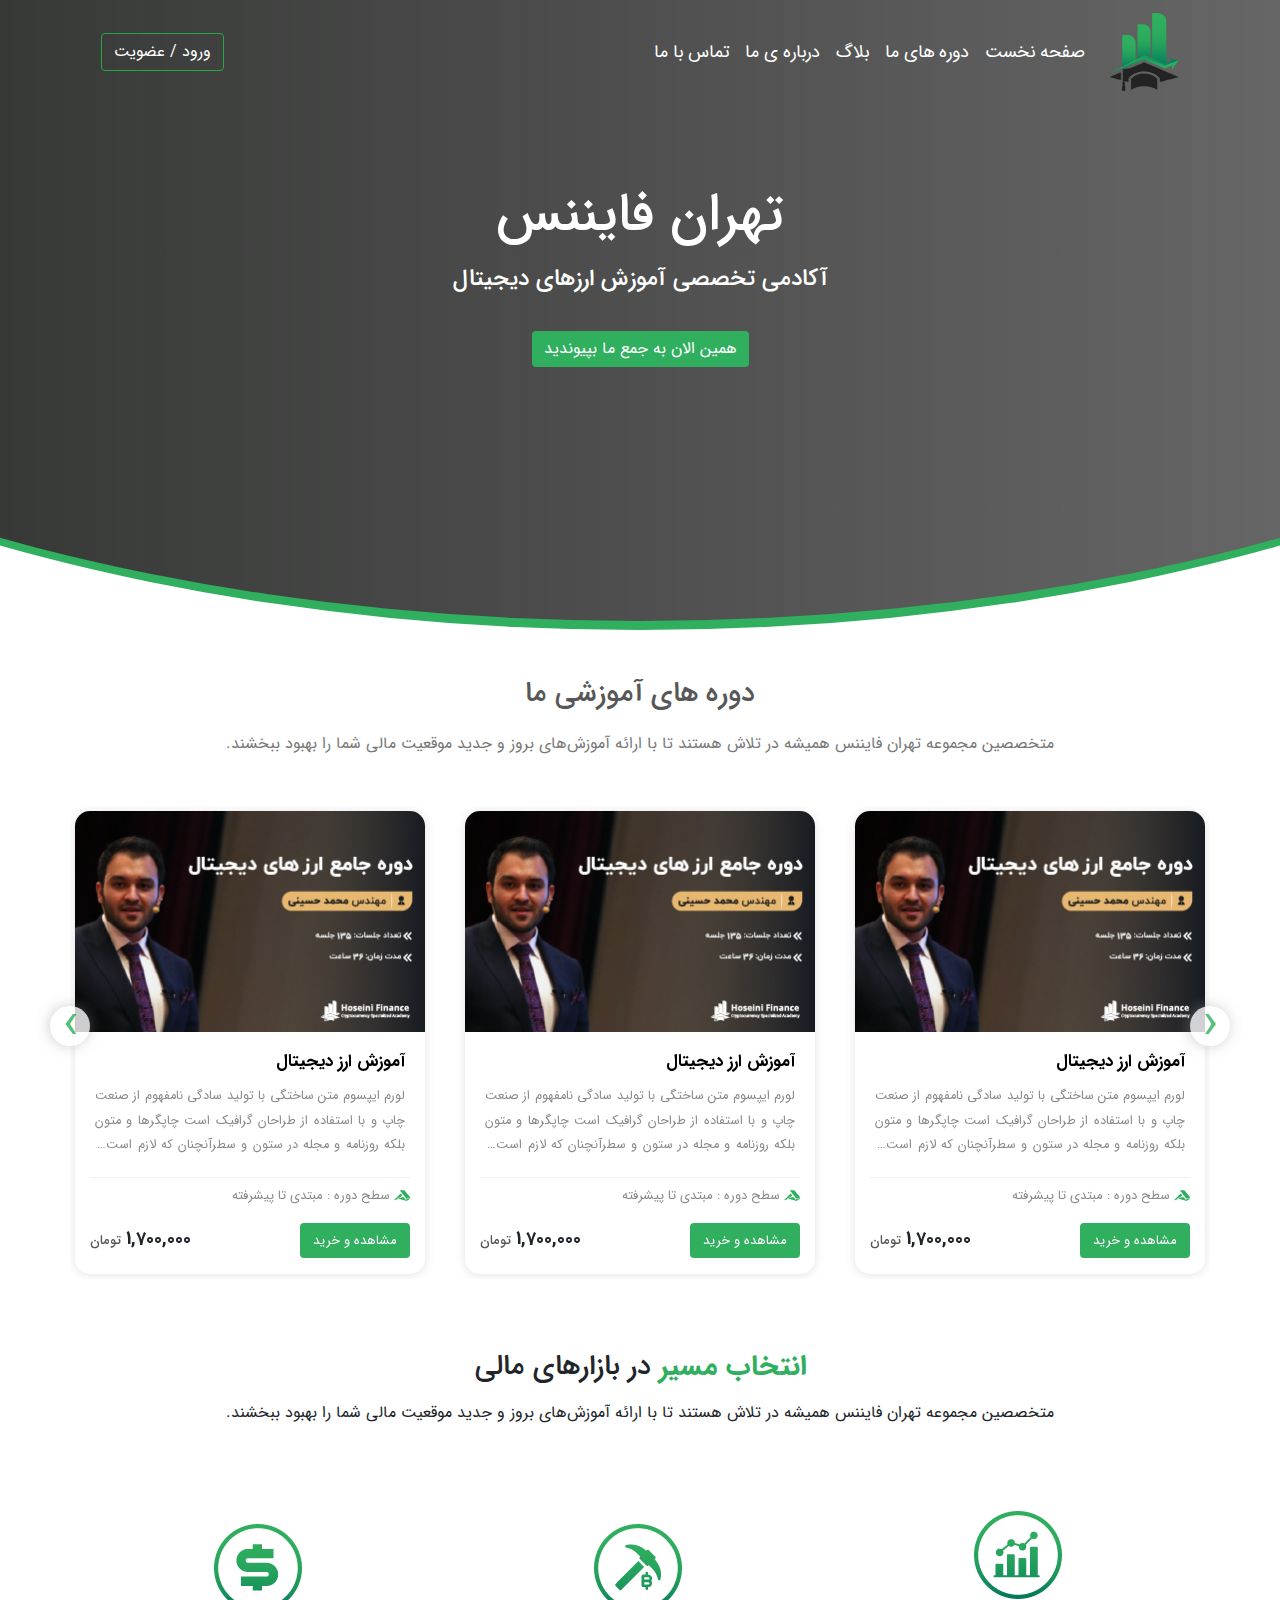
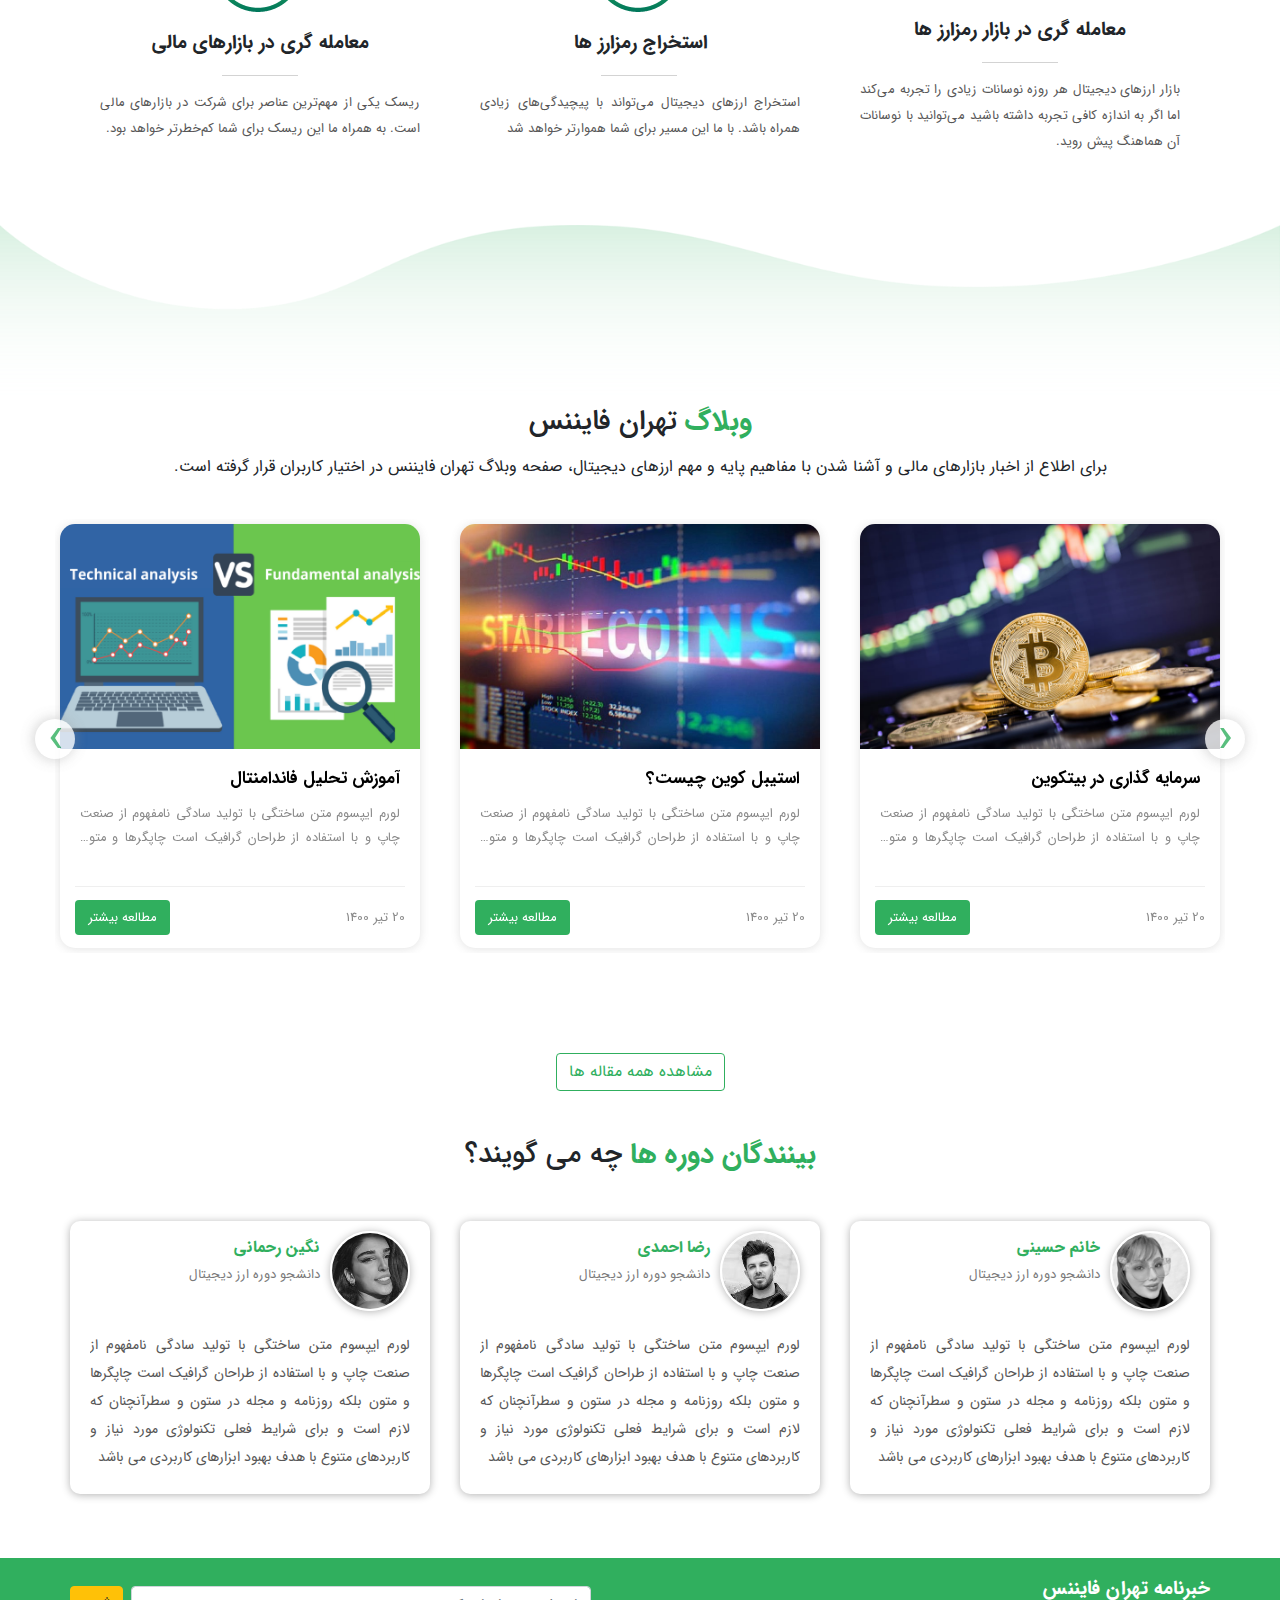
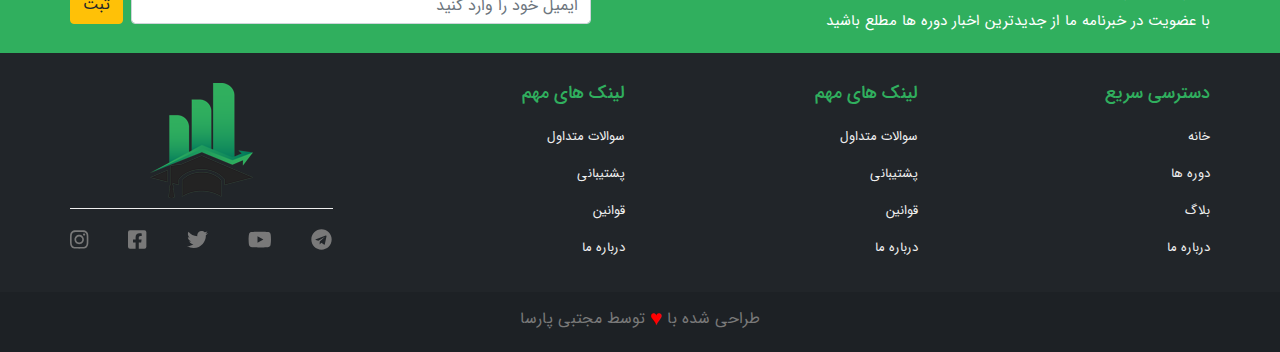
==== commit 52bd2f2c: "Footer Added" ====
--- a/index.html
+++ b/index.html
@@ -61,11 +61,48 @@
 
                                     </ul>
                                     <form class="form-inline my-2 my-lg-0">
-                                        <button class="btn btn-outline-success text-white my-2 my-sm-0"
-                                            type="submit">ورود / عضویت</button>
+                                        <button class="btn btn-outline-success text-white my-2 my-sm-0" type="button"
+                                        data-toggle="modal" data-target="#signInModal">ورود / عضویت</button>
                                     </form>
+                                    
+                                    <!-- Modal -->
+<div class="modal sign-in-modal fade " id="signInModal" tabindex="-1" aria-labelledby="signInModalLabel" aria-hidden="true">
+    <div class="modal-dialog modal-dialog-centered">
+      <div class="modal-content">
+        <div class="modal-header sign-in-modal-header bg-light">
+          <h5 class="modal-title sign-in-modal-title text-success" id="signInModalLabel">ورود به پنل کاربری</h5>
+          <button type="button" class="close" data-dismiss="modal" aria-label="Close">
+            <span aria-hidden="true">&times;</span>
+          </button>
+        </div>
+        <div class="modal-body sign-in-modal-body">
+          
+            <form class="modal-form">
+                <div class="form-group">
+                  <input type="email" class="form-control modal-form-input" placeholder="ایمیل" id="exampleInputEmail1" aria-describedby="emailHelp">
+                </div>
+                <div class="form-group">
+                  <input type="password" class="form-control modal-form-input" placeholder="رمز" id="exampleInputPassword1">
+                </div>
+                <div class="form-group form-check">
+                  <input type="checkbox" class="form-check-input" id="exampleCheck1">
+                  <label class="form-check-label text-dark" for="exampleCheck1">مرا به خاطر بسپار</label>
+                </div>
+                <a href="#" class="mt-3 text-center">حساب کاربری ندارید؟ عضو شوید</a>
+                <button type="submit" class="btn btn-success mt-5 btn-block">ورود به حساب کاربری</button>
+              </form>
+            
+        </div>
+        
+      </div>
+    </div>
+  </div>
+
+                                    
+
                                 </div>
                             </nav>
+                            
                             <!-- End navbar -->
 
                             <div class="content">
@@ -474,6 +511,84 @@
         </div>
     </div>
 <!-- End NewsLetter Section -->
+
+<!-- Start Footer -->
+    <Footer>
+        <div class="container-fluid">
+            <div class="row">
+               <div class="container p-4 p-md-0" >
+                   <div class="row">
+                       <div class="col-6 col-md-3">
+                           <h5 class="footer-title">
+                               دسترسی سریع
+                           </h5>
+                           <ul>
+                               <li class="footer-link"><a href="#">خانه</a></li>
+                               <li class="footer-link"><a href="#">دوره ها</a></li>
+                               <li class="footer-link"><a href="#">بلاگ</a></li>
+                               <li class="footer-link"><a href="#">درباره ما</a></li>
+                               
+                           </ul>
+                       </div>
+                       <div class="col-6 col-md-3">
+                        <h5 class="footer-title">
+                            لینک های مهم
+                        </h5>
+                        <ul>
+                            <li class="footer-link"><a href="#">سوالات متداول</a></li>
+                            <li class="footer-link"><a href="#">پشتیبانی</a></li>
+                            <li class="footer-link"><a href="#">قوانین</a></li>
+                            <li class="footer-link"><a href="#">درباره ما</a></li>
+                            
+                        </ul>
+                    </div>
+                       <div class="col-6 col-md-3">
+                        <h5 class="footer-title">
+                            لینک های مهم
+                        </h5>
+                        <ul>
+                            <li class="footer-link"><a href="#">سوالات متداول</a></li>
+                            <li class="footer-link"><a href="#">پشتیبانی</a></li>
+                            <li class="footer-link"><a href="#">قوانین</a></li>
+                            <li class="footer-link"><a href="#">درباره ما</a></li>
+                            
+                        </ul>
+                    </div>
+                       <div class="col-12 col-md-3 w-100">
+                           <div class="footer-img"><img src="assets/images/HeaderLogo.png"  alt=""></div>
+                           <ul class="social-links">
+                               <li class="social-link"><a href="#"><i class="fab fa-instagram" aria-hidden="true"></i></a></li>
+                               <li class="social-link"><a href="#"><i class="fab fa-facebook-square" aria-hidden="true"></i></a></li>
+                               <li class="social-link"><a href="#"><i class="fab fa-twitter" aria-hidden="true"></i></a></li>
+                               <li class="social-link"><a href="#"><i class="fab fa-youtube" aria-hidden="true"></i></a></li>
+                               <li class="social-link"><a href="#"><i class="fab fa-telegram" aria-hidden="true"></i></a></li>
+                           </ul>
+                       </div>
+                   </div>
+                  
+               </div>
+            </div>
+        </div>
+    </Footer>
+
+    <Footer class="p-0">
+        <div class="container-fluid p-0 secont-footer">
+            <div class="row">
+               <div class="container p-0 text-center" >
+                   <div class="col-12 w-100">
+                    <div class="row text-center">
+                        <p class="secont-footer-text"> طراحی شده با <strong>♥</strong> توسط مجتبی پارسا</p>
+                        
+                        
+                     </div>
+                   </div>
+                  
+               </div>
+            </div>
+        </div>
+    </Footer>
+
+<!-- End Footer -->
     <!-- Script Files -->
 
     <script src="assets/js/all.min.js" />
--- a/assets/css/style.css
+++ b/assets/css/style.css
@@ -14,8 +14,8 @@
   left: 0;
   width: 100%;
   height: 100%;
-  background: -webkit-gradient(linear, left top, right top, from(#020024), color-stop(2%, rgba(24, 26, 24, 0.955)), to(rgba(26, 27, 26, 0.573))), url("http://trainbit.com/files/8866581484/header.jpg") center center no-repeat;
-  background: linear-gradient(90deg, #020024 0%, rgba(24, 26, 24, 0.955) 2%, rgba(26, 27, 26, 0.573) 100%), url("http://trainbit.com/files/8866581484/header.jpg") center center no-repeat;
+  background: -webkit-gradient(linear, left top, right top, from(#020024), color-stop(2%, rgba(24, 26, 24, 0.955)), to(rgba(26, 27, 26, 0.573))), url("https://sekansgraphy.site/Movies/mohammad-rahmani-LrxSl4ZxoRs-unsplash.jpg") center center no-repeat;
+  background: linear-gradient(90deg, #020024 0%, rgba(24, 26, 24, 0.955) 2%, rgba(26, 27, 26, 0.573) 100%), url("https://sekansgraphy.site/Movies/mohammad-rahmani-LrxSl4ZxoRs-unsplash.jpg") center center no-repeat;
   background-size: cover;
   background-repeat: no-repeat;
   background-position: center;
@@ -167,6 +167,52 @@
 
 .mysidebar ul li:last-child {
   border: none;
+}
+
+.sign-in-modal .sign-in-modal-header {
+  border: none;
+  background-color: #efefef !important;
+}
+
+.sign-in-modal .sign-in-modal-header .sign-in-modal-title {
+  text-align: center;
+}
+
+.sign-in-modal .sign-in-modal-body {
+  padding: 30px;
+}
+
+.sign-in-modal .sign-in-modal-body .modal-form .modal-form-input {
+  border: none;
+  border-bottom: 1px solid #000;
+  border-radius: 0;
+  outline: none;
+  -webkit-box-shadow: none;
+          box-shadow: none;
+}
+
+.sign-in-modal .sign-in-modal-body .modal-form .modal-form-input::-webkit-input-placeholder {
+  text-align: right;
+}
+
+.sign-in-modal .sign-in-modal-body .modal-form .modal-form-input:-ms-input-placeholder {
+  text-align: right;
+}
+
+.sign-in-modal .sign-in-modal-body .modal-form .modal-form-input::-ms-input-placeholder {
+  text-align: right;
+}
+
+.sign-in-modal .sign-in-modal-body .modal-form .modal-form-input::placeholder {
+  text-align: right;
+}
+
+.sign-in-modal .sign-in-modal-body .modal-form .modal-form-input:focus {
+  border-bottom: 2px solid #30AF5E;
+}
+
+.sign-in-modal .sign-in-modal-footer {
+  border-top: none;
 }
 
 @media screen and (max-width: 768px) {
@@ -520,7 +566,7 @@
   width: 100%;
   background-color: #30AF5E;
   padding: 20px;
-  margin: 30px 0;
+  margin: 30px 0 0 0;
   color: #fff;
 }
 
@@ -571,6 +617,108 @@
   }
 }
 
+footer {
+  background-color: #212529;
+  color: #797979;
+  padding: 30px 0 20px 0;
+}
+
+footer .footer-title {
+  color: #30AF5E;
+  margin-bottom: 20px;
+  font-size: 18px;
+}
+
+footer .footer-link {
+  margin-bottom: 13px;
+  position: relative;
+}
+
+footer .footer-link a {
+  color: #efefef;
+  font-size: 13px;
+  -webkit-transition: margin 0.3s linear;
+  transition: margin 0.3s linear;
+  position: relative;
+}
+
+footer .footer-link a:hover {
+  margin: 0 7px 0 0;
+  color: #30AF5E;
+  font-weight: 700;
+}
+
+footer .footer-img {
+  border-bottom: 1px solid #efefef;
+  display: -webkit-box;
+  display: -ms-flexbox;
+  display: flex;
+  -webkit-box-pack: center;
+      -ms-flex-pack: center;
+          justify-content: center;
+  -webkit-box-align: center;
+      -ms-flex-align: center;
+          align-items: center;
+}
+
+footer .footer-img img {
+  margin-bottom: 10px;
+}
+
+footer .social-links {
+  display: -webkit-box;
+  display: -ms-flexbox;
+  display: flex;
+  -webkit-box-orient: horizontal;
+  -webkit-box-direction: reverse;
+      -ms-flex-direction: row-reverse;
+          flex-direction: row-reverse;
+  margin-top: 20px;
+  -webkit-box-pack: center;
+      -ms-flex-pack: center;
+          justify-content: center;
+}
+
+footer .social-links .social-link {
+  margin: 0 20px;
+}
+
+footer .social-links .social-link a svg {
+  font-size: 21px;
+  color: #797979;
+}
+
+footer .social-links .social-link a svg:hover {
+  color: #30AF5E;
+}
+
+footer .secont-footer {
+  background-color: #1d2125 !important;
+  padding: 0 !important;
+  text-align: center;
+  display: -webkit-box;
+  display: -ms-flexbox;
+  display: flex;
+  -webkit-box-pack: center;
+      -ms-flex-pack: center;
+          justify-content: center;
+  -webkit-box-align: center;
+      -ms-flex-align: center;
+          align-items: center;
+}
+
+footer .secont-footer .secont-footer-text {
+  text-align: center;
+  padding: 0;
+  margin-top: 12px;
+}
+
+footer .secont-footer .secont-footer-text strong {
+  color: red;
+  font-size: 21px;
+  vertical-align: -2px;
+}
+
 @font-face {
   font-family: IRANSans;
   font-style: normal;
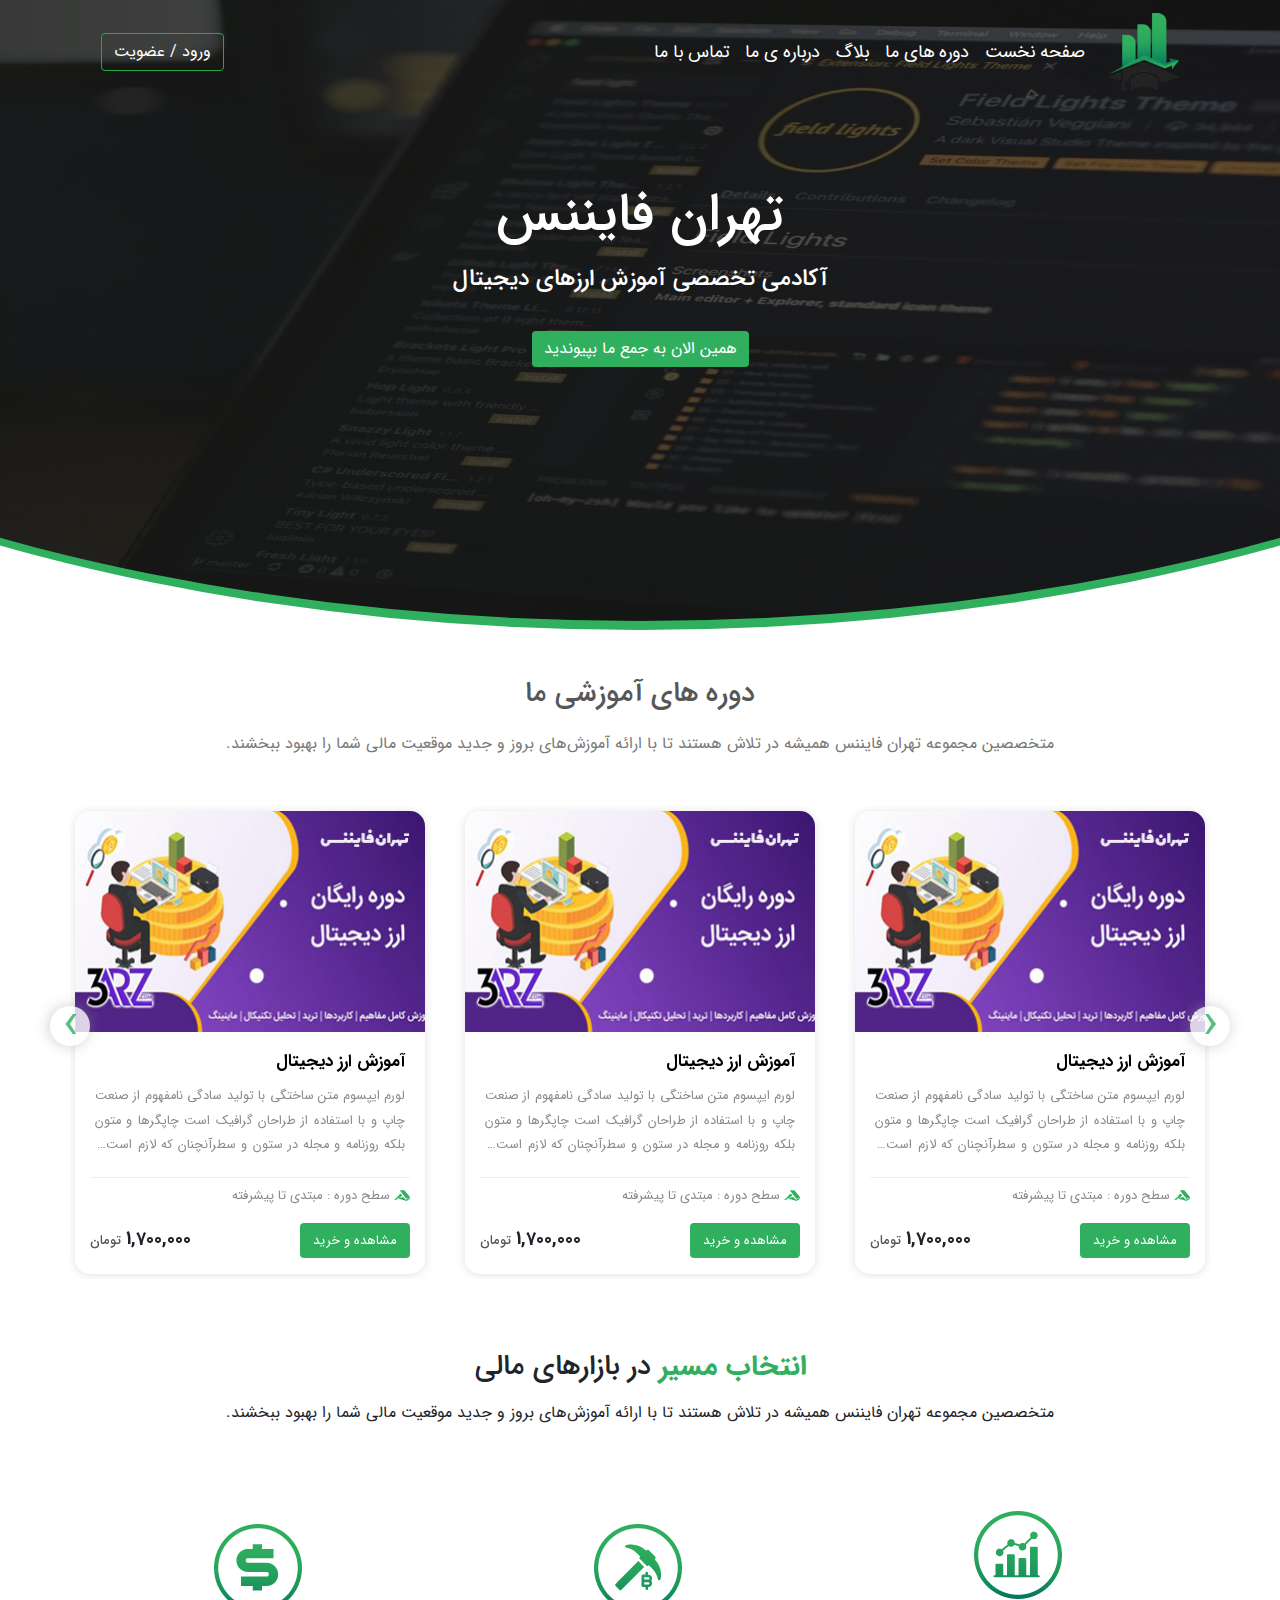
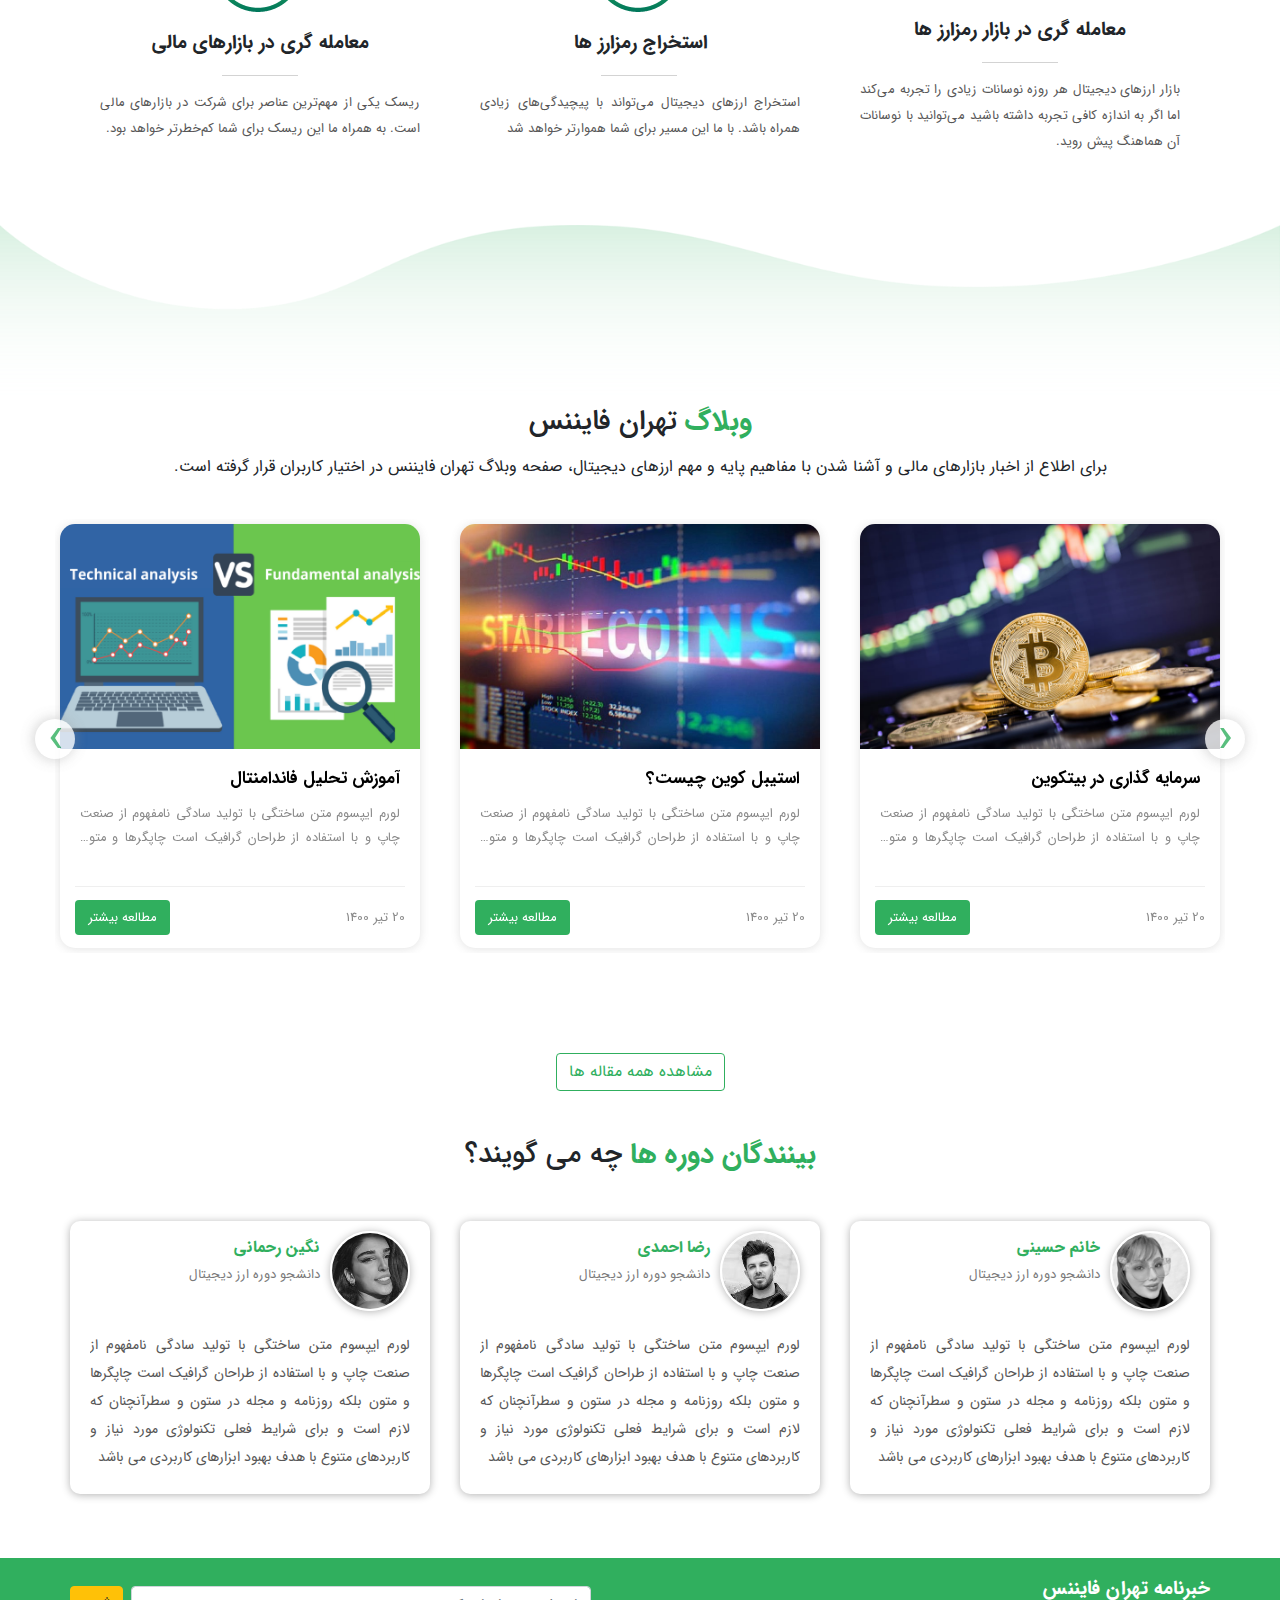
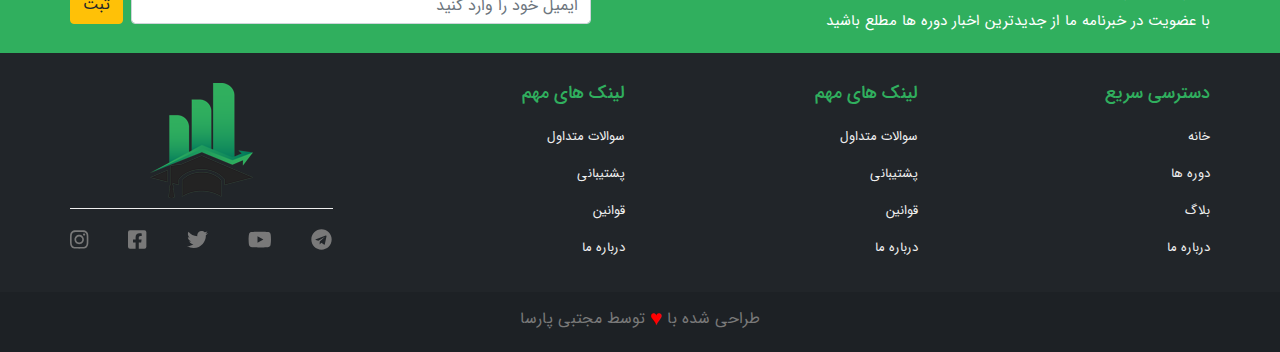
==== commit 15213a75: "Final Changes" ====
--- a/index.html
+++ b/index.html
@@ -511,6 +511,7 @@
         </div>
     </div>
 <!-- End NewsLetter Section -->
+
 
 <!-- Start Footer -->
     <Footer>
--- a/assets/css/style.css
+++ b/assets/css/style.css
@@ -14,8 +14,8 @@
   left: 0;
   width: 100%;
   height: 100%;
-  background: -webkit-gradient(linear, left top, right top, from(#020024), color-stop(2%, rgba(24, 26, 24, 0.955)), to(rgba(26, 27, 26, 0.573))), url("https://sekansgraphy.site/Movies/mohammad-rahmani-LrxSl4ZxoRs-unsplash.jpg") center center no-repeat;
-  background: linear-gradient(90deg, #020024 0%, rgba(24, 26, 24, 0.955) 2%, rgba(26, 27, 26, 0.573) 100%), url("https://sekansgraphy.site/Movies/mohammad-rahmani-LrxSl4ZxoRs-unsplash.jpg") center center no-repeat;
+  background: -webkit-gradient(linear, left top, right top, from(#020024), color-stop(2%, rgba(24, 26, 24, 0.955)), to(rgba(26, 27, 26, 0.573))), url("../images/mohammad-rahmani-LrxSl4ZxoRs-unsplash.jpg") center center no-repeat;
+  background: linear-gradient(90deg, #020024 0%, rgba(24, 26, 24, 0.955) 2%, rgba(26, 27, 26, 0.573) 100%), url("../images/mohammad-rahmani-LrxSl4ZxoRs-unsplash.jpg") center center no-repeat;
   background-size: cover;
   background-repeat: no-repeat;
   background-position: center;
@@ -65,6 +65,11 @@
 .header .header-title {
   font-size: 53px;
   margin-bottom: 18px;
+}
+
+.header .tut-header-title {
+  font-size: 43px;
+  margin-bottom: 10px;
 }
 
 .header .header-subtitle {
@@ -477,29 +482,29 @@
   width: 100%;
   padding: 0;
   margin: 0;
-  -webkit-animation: wave-one 2s linear infinite;
-          animation: wave-one 2s linear infinite;
-}
-
-@-webkit-keyframes wave-one {
+  -webkit-animation: move-forever 2s cubic-bezier(0.55, 0.5, 0.45, 0.5) infinite alternate;
+          animation: move-forever 2s cubic-bezier(0.55, 0.5, 0.45, 0.5) infinite alternate;
+}
+
+@-webkit-keyframes move-forever {
   0% {
-    -webkit-transform: translateX(50deg);
-            transform: translateX(50deg);
+    -webkit-transform: translate3d(0, -20px, 0);
+            transform: translate3d(0, -20px, 0);
   }
   100% {
-    -webkit-transform: translateX(0deg);
-            transform: translateX(0deg);
+    -webkit-transform: translate3d(0, 0, 0);
+            transform: translate3d(0, 0, 0);
   }
 }
 
-@keyframes wave-one {
+@keyframes move-forever {
   0% {
-    -webkit-transform: translateX(50deg);
-            transform: translateX(50deg);
+    -webkit-transform: translate3d(0, -20px, 0);
+            transform: translate3d(0, -20px, 0);
   }
   100% {
-    -webkit-transform: translateX(0deg);
-            transform: translateX(0deg);
+    -webkit-transform: translate3d(0, 0, 0);
+            transform: translate3d(0, 0, 0);
   }
 }
 
@@ -719,6 +724,347 @@
   vertical-align: -2px;
 }
 
+.post-page-header {
+  position: relative;
+  width: 100%;
+  height: 70vh;
+  overflow: hidden;
+  color: #fff;
+}
+
+.post-page-header::before {
+  content: '';
+  position: absolute;
+  top: 0;
+  left: 0;
+  width: 100%;
+  height: 100%;
+  background: url("../images/COURSE-8.png") center center no-repeat;
+  background-size: cover;
+  background-repeat: no-repeat;
+  background-position: center;
+  border-radius: 0 0 50% 50%/ 0 0 100% 100%;
+  -webkit-transform: scaleX(2);
+          transform: scaleX(2);
+  border-bottom: 9px solid #30AF5E;
+}
+
+.blog-page-header {
+  position: relative;
+  width: 100%;
+  height: 60vh;
+  overflow: hidden;
+  color: #fff;
+}
+
+.blog-page-header::before {
+  content: '';
+  position: absolute;
+  top: 0;
+  left: 0;
+  width: 100%;
+  height: 100%;
+  background: url("../images/banner-staticPages.jpg");
+  background-size: cover;
+  background-repeat: no-repeat;
+  background-position: 50%;
+  border-radius: 0 0 50% 50%/ 0 0 100% 100%;
+  -webkit-transform: scaleX(2);
+          transform: scaleX(2);
+  border-bottom: 9px solid #30AF5E;
+}
+
+.post-section {
+  margin: -130px 0 100px 0;
+}
+
+.post-section .post-sec {
+  border-radius: 10px;
+  width: 100%;
+  padding: 0;
+  overflow: hidden;
+  background-color: #fff;
+  -webkit-box-shadow: 0px 1px 10px rgba(97, 97, 97, 0.18);
+          box-shadow: 0px 1px 10px rgba(97, 97, 97, 0.18);
+}
+
+.post-section .post-sec-img {
+  width: 100%;
+  padding: 0;
+  border-radius: 10px !important;
+  position: relative;
+  margin-bottom: 20px;
+}
+
+.post-section .post-sec-img img {
+  border-radius: 10px;
+  overflow: hidden;
+}
+
+.post-section .post-sec-img::before {
+  content: '';
+  position: absolute;
+  width: 100%;
+  height: 100%;
+  background: #30af5e;
+  background: linear-gradient(32deg, rgba(48, 175, 94, 0.812091) 0%, rgba(255, 255, 255, 0.135125) 100%);
+  top: 0;
+  left: 0;
+  border-radius: 10px;
+}
+
+.post-section .post-sec-img::after {
+  content: '\f04b';
+  position: absolute;
+  font-family: "Font Awesome 5 Free";
+  font-weight: 900;
+  font-size: 22px;
+  width: 50px;
+  height: 50px;
+  background-color: #30AF5E;
+  color: #fff;
+  border-radius: 50%;
+  display: -webkit-box;
+  display: -ms-flexbox;
+  display: flex;
+  -webkit-box-pack: center;
+      -ms-flex-pack: center;
+          justify-content: center;
+  -webkit-box-align: center;
+      -ms-flex-align: center;
+          align-items: center;
+  text-align: center;
+  top: 50%;
+  left: 45%;
+  cursor: pointer;
+}
+
+.post-section .post-detail-sec {
+  background-color: #fff;
+  border-radius: 10px;
+  padding: 20px;
+  margin-bottom: 20px;
+  -webkit-box-shadow: 2px 0px 7px #a7aaae;
+          box-shadow: 2px 0px 7px #a7aaae;
+}
+
+.post-section .post-detail-sec .detail-list .detail-item {
+  font-size: 14px;
+  font-weight: 300;
+  color: #212529;
+  margin-bottom: 12px;
+}
+
+.post-section .post-detail-sec .detail-list .detail-item svg {
+  color: #30AF5E;
+  margin-left: 5px;
+  font-size: 15px;
+  vertical-align: -3px;
+}
+
+.post-section .post-detail-sec .detail-list .detail-item:last-child {
+  margin-bottom: 20px;
+}
+
+.post-section .post-detail-sec .detail-price {
+  padding: 20px 0;
+}
+
+.post-section .post-detail-sec .detail-price p {
+  text-align: center;
+  font-size: 25px;
+  font-weight: 700;
+}
+
+.post-section .post-detail-sec .detail-price p small {
+  font-size: 16px;
+  color: #575757;
+}
+
+.post-section .post-detail-sec .detail-price .detail-btn {
+  background-color: #30AF5E;
+  color: #fff;
+  outline: none;
+  -webkit-box-shadow: none;
+          box-shadow: none;
+}
+
+.post-section .post-detail-sec .detail-price .detail-btn:hover {
+  background-color: #26944e;
+}
+
+.post-section .post-detail-sec .post-detail-sec-title {
+  margin-bottom: 20px;
+  color: #30AF5E;
+  border-bottom: 1px solid #Efefef;
+  padding-bottom: 10px;
+}
+
+.post-section .post-detail-sec .post-detail-sec-title h6 {
+  font-size: 17px;
+}
+
+.post-section .post-detail-sec .post-detail-tutor-img {
+  width: 70px;
+  height: 70px;
+  border-radius: 50%;
+  border: 2px solid #575757;
+  margin-left: 9px;
+  -webkit-filter: grayscale(1);
+          filter: grayscale(1);
+  -webkit-transition: -webkit-filter .3s linear;
+  transition: -webkit-filter .3s linear;
+  transition: filter .3s linear;
+  transition: filter .3s linear, -webkit-filter .3s linear;
+}
+
+.post-section .post-detail-sec .post-detail-tutor-img:hover {
+  -webkit-filter: grayscale(0);
+          filter: grayscale(0);
+  cursor: pointer;
+  border: 2px solid #30AF5E;
+}
+
+.post-section .post-detail-sec .tutor-name {
+  font-size: 14px;
+  font-weight: 700;
+  margin-bottom: 5px;
+}
+
+.post-section .post-detail-sec .tutor-detail {
+  font-size: 12px;
+  color: #797979;
+  margin-right: 2px;
+}
+
+.post-section .nav-tabs {
+  border-bottom: 2px solid rgba(199, 199, 199, 0.5);
+}
+
+.post-section .nav-tabs .nav-link {
+  border-top-left-radius: 0;
+  border-top-right-radius: 0;
+  height: 55px;
+  display: -webkit-box;
+  display: -ms-flexbox;
+  display: flex;
+  -webkit-box-pack: center;
+      -ms-flex-pack: center;
+          justify-content: center;
+  -webkit-box-align: center;
+      -ms-flex-align: center;
+          align-items: center;
+  padding: 0 30px;
+}
+
+.post-section .nav-tabs .nav-link:hover {
+  border: 1px solid transparent;
+  background-color: #f1f1f196;
+  color: #797979;
+}
+
+.post-section .nav-tabs .nav-link.active {
+  border: none;
+  border-bottom: 3px solid #30AF5E;
+  background-color: #f1f1f1 !important;
+}
+
+.post-section #myTabContent {
+  padding: 20px;
+}
+
+.post-section #myTabContent .tab-title {
+  color: #30AF5E;
+  font-weight: 500;
+  font-size: 19px;
+  padding: 10px 0;
+}
+
+.post-section #myTabContent .tab-desc {
+  text-align: justify;
+  line-height: 2.2;
+  font-size: 14px;
+}
+
+.post-section #myTabContent .descard-item {
+  border: 2px solid #ececec;
+  border-right: 3px solid #d0d0d0;
+  padding: 15px;
+  margin-bottom: 15px;
+  cursor: pointer;
+  display: -webkit-box;
+  display: -ms-flexbox;
+  display: flex;
+  -webkit-box-pack: justify;
+      -ms-flex-pack: justify;
+          justify-content: space-between;
+  -webkit-box-align: center;
+      -ms-flex-align: center;
+          align-items: center;
+  -webkit-box-orient: horizontal;
+  -webkit-box-direction: normal;
+      -ms-flex-direction: row;
+          flex-direction: row;
+  -ms-flex-wrap: wrap;
+      flex-wrap: wrap;
+  -webkit-transition: all .3s ease-in-out;
+  transition: all .3s ease-in-out;
+}
+
+.post-section #myTabContent .descard-item:hover {
+  background-color: #f8f8f8;
+  border-right: 3px solid #30AF5E;
+}
+
+.post-section #myTabContent .descard-item .descard-title {
+  display: -webkit-box;
+  display: -ms-flexbox;
+  display: flex;
+  -webkit-box-pack: center;
+      -ms-flex-pack: center;
+          justify-content: center;
+  -webkit-box-align: center;
+      -ms-flex-align: center;
+          align-items: center;
+}
+
+.post-section #myTabContent .descard-item .descard-subtitle {
+  color: #8a8a8a;
+  font-size: 14px;
+}
+
+.post-section #myTabContent .descard-item .descard-subtitle .descard-subtitle-cost::before {
+  content: "|";
+  margin: 0 10px;
+  color: #c7c7c7;
+}
+
+.post-section #myTabContent .descard-item .descard-circle {
+  width: 40px;
+  height: 40px;
+  border: 4px solid #cccccc;
+  border-radius: 50%;
+  color: #30AF5E;
+  display: -webkit-box;
+  display: -ms-flexbox;
+  display: flex;
+  -webkit-box-pack: center;
+      -ms-flex-pack: center;
+          justify-content: center;
+  -webkit-box-align: center;
+      -ms-flex-align: center;
+          align-items: center;
+  font-size: 18px;
+  font-weight: 700;
+}
+
+@media screen and (max-width: 580px) {
+  .nav-link {
+    padding: 0 10px !important;
+    font-size: 14px !important;
+  }
+}
+
 @font-face {
   font-family: IRANSans;
   font-style: normal;
